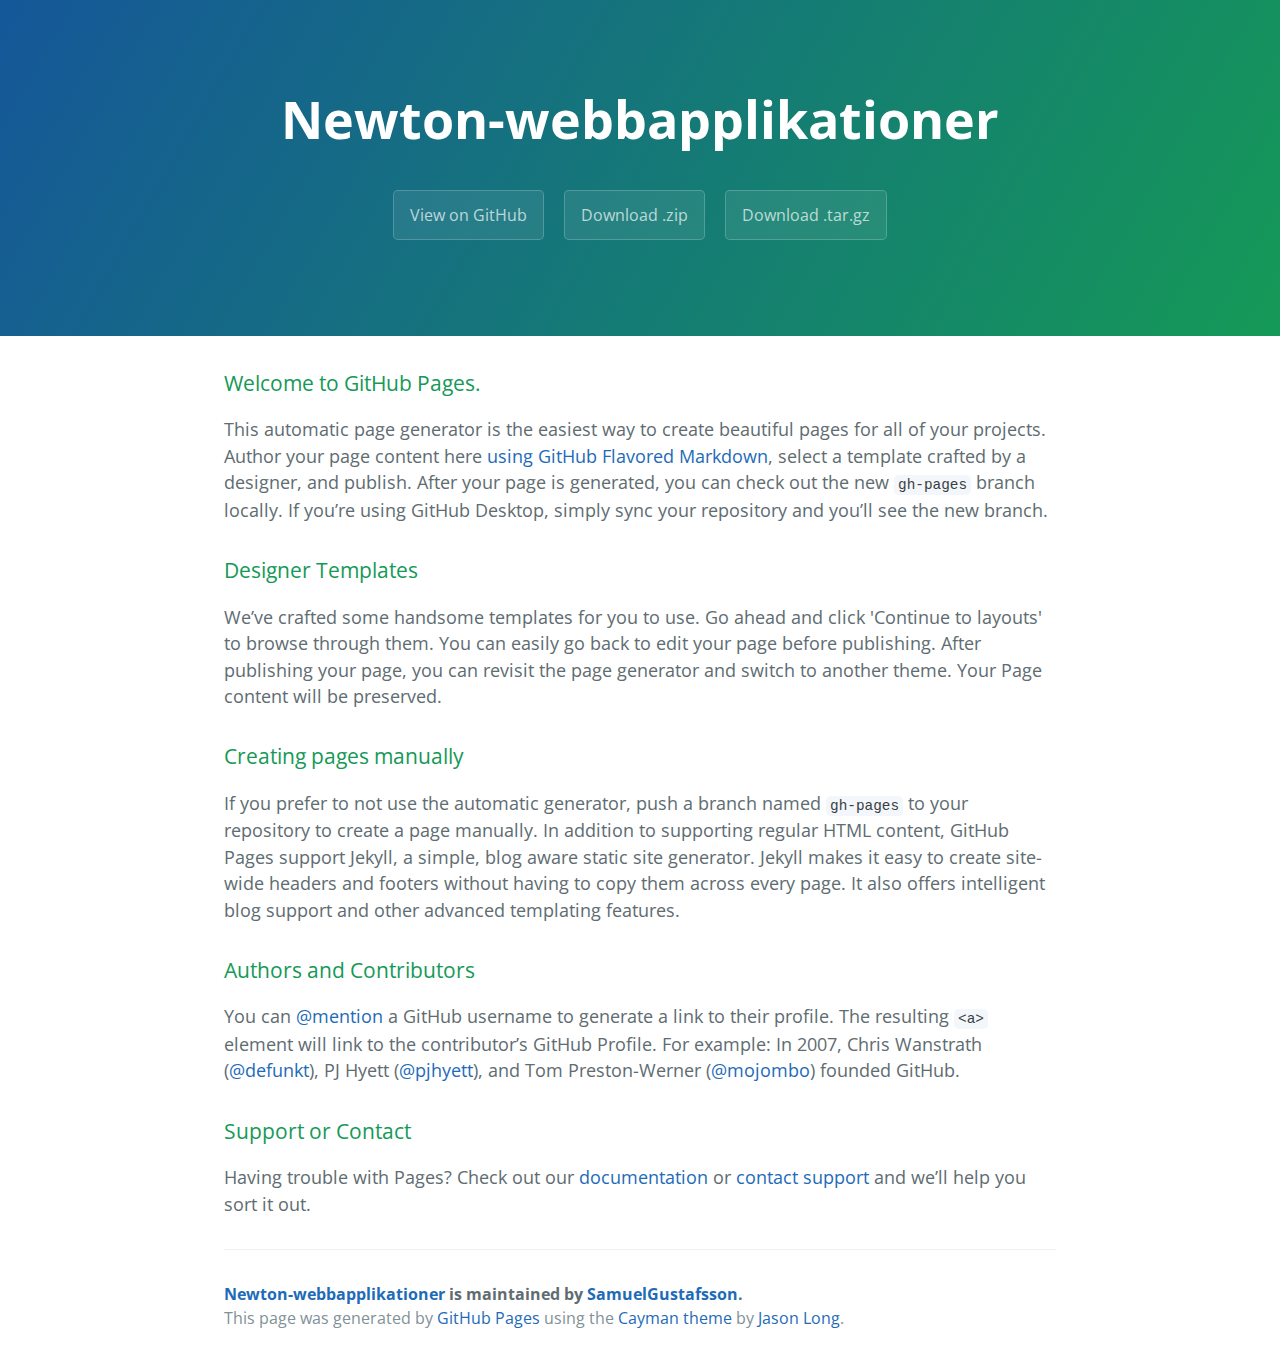
==== Inlamningsuppgift-1/index.html @ d8c1867f "Add files via upload" ====
<!DOCTYPE html>
<html lang="en-us">
  <head>
    <meta charset="UTF-8">
    <title>Newton-webbapplikationer by SamuelGustafsson</title>
    <meta name="viewport" content="width=device-width, initial-scale=1">
    <link rel="stylesheet" type="text/css" href="stylesheets/normalize.css" media="screen">
    <link href='https://fonts.googleapis.com/css?family=Open+Sans:400,700' rel='stylesheet' type='text/css'>
    <link rel="stylesheet" type="text/css" href="stylesheets/stylesheet.css" media="screen">
    <link rel="stylesheet" type="text/css" href="stylesheets/github-light.css" media="screen">
  </head>
  <body>
    <section class="page-header">
      <h1 class="project-name">Newton-webbapplikationer</h1>
      <h2 class="project-tagline"></h2>
      <a href="https://github.com/SamuelGustafsson/Newton-webbapplikationer" class="btn">View on GitHub</a>
      <a href="https://github.com/SamuelGustafsson/Newton-webbapplikationer/zipball/master" class="btn">Download .zip</a>
      <a href="https://github.com/SamuelGustafsson/Newton-webbapplikationer/tarball/master" class="btn">Download .tar.gz</a>
    </section>

    <section class="main-content">
      <h3>
<a id="welcome-to-github-pages" class="anchor" href="#welcome-to-github-pages" aria-hidden="true"><span aria-hidden="true" class="octicon octicon-link"></span></a>Welcome to GitHub Pages.</h3>

<p>This automatic page generator is the easiest way to create beautiful pages for all of your projects. Author your page content here <a href="https://guides.github.com/features/mastering-markdown/">using GitHub Flavored Markdown</a>, select a template crafted by a designer, and publish. After your page is generated, you can check out the new <code>gh-pages</code> branch locally. If you’re using GitHub Desktop, simply sync your repository and you’ll see the new branch.</p>

<h3>
<a id="designer-templates" class="anchor" href="#designer-templates" aria-hidden="true"><span aria-hidden="true" class="octicon octicon-link"></span></a>Designer Templates</h3>

<p>We’ve crafted some handsome templates for you to use. Go ahead and click 'Continue to layouts' to browse through them. You can easily go back to edit your page before publishing. After publishing your page, you can revisit the page generator and switch to another theme. Your Page content will be preserved.</p>

<h3>
<a id="creating-pages-manually" class="anchor" href="#creating-pages-manually" aria-hidden="true"><span aria-hidden="true" class="octicon octicon-link"></span></a>Creating pages manually</h3>

<p>If you prefer to not use the automatic generator, push a branch named <code>gh-pages</code> to your repository to create a page manually. In addition to supporting regular HTML content, GitHub Pages support Jekyll, a simple, blog aware static site generator. Jekyll makes it easy to create site-wide headers and footers without having to copy them across every page. It also offers intelligent blog support and other advanced templating features.</p>

<h3>
<a id="authors-and-contributors" class="anchor" href="#authors-and-contributors" aria-hidden="true"><span aria-hidden="true" class="octicon octicon-link"></span></a>Authors and Contributors</h3>

<p>You can <a href="https://help.github.com/articles/basic-writing-and-formatting-syntax/#mentioning-users-and-teams" class="user-mention">@mention</a> a GitHub username to generate a link to their profile. The resulting <code>&lt;a&gt;</code> element will link to the contributor’s GitHub Profile. For example: In 2007, Chris Wanstrath (<a href="https://github.com/defunkt" class="user-mention">@defunkt</a>), PJ Hyett (<a href="https://github.com/pjhyett" class="user-mention">@pjhyett</a>), and Tom Preston-Werner (<a href="https://github.com/mojombo" class="user-mention">@mojombo</a>) founded GitHub.</p>

<h3>
<a id="support-or-contact" class="anchor" href="#support-or-contact" aria-hidden="true"><span aria-hidden="true" class="octicon octicon-link"></span></a>Support or Contact</h3>

<p>Having trouble with Pages? Check out our <a href="https://help.github.com/pages">documentation</a> or <a href="https://github.com/contact">contact support</a> and we’ll help you sort it out.</p>

      <footer class="site-footer">
        <span class="site-footer-owner"><a href="https://github.com/SamuelGustafsson/Newton-webbapplikationer">Newton-webbapplikationer</a> is maintained by <a href="https://github.com/SamuelGustafsson">SamuelGustafsson</a>.</span>

        <span class="site-footer-credits">This page was generated by <a href="https://pages.github.com">GitHub Pages</a> using the <a href="https://github.com/jasonlong/cayman-theme">Cayman theme</a> by <a href="https://twitter.com/jasonlong">Jason Long</a>.</span>
      </footer>

    </section>

  
  </body>
</html>
---- Inlamningsuppgift-1/stylesheets/stylesheet.css ----
* {
  box-sizing: border-box; }

body {
  padding: 0;
  margin: 0;
  font-family: "Open Sans", "Helvetica Neue", Helvetica, Arial, sans-serif;
  font-size: 16px;
  line-height: 1.5;
  color: #606c71; }

a {
  color: #1e6bb8;
  text-decoration: none; }
  a:hover {
    text-decoration: underline; }

.btn {
  display: inline-block;
  margin-bottom: 1rem;
  color: rgba(255, 255, 255, 0.7);
  background-color: rgba(255, 255, 255, 0.08);
  border-color: rgba(255, 255, 255, 0.2);
  border-style: solid;
  border-width: 1px;
  border-radius: 0.3rem;
  transition: color 0.2s, background-color 0.2s, border-color 0.2s; }
  .btn + .btn {
    margin-left: 1rem; }

.btn:hover {
  color: rgba(255, 255, 255, 0.8);
  text-decoration: none;
  background-color: rgba(255, 255, 255, 0.2);
  border-color: rgba(255, 255, 255, 0.3); }

@media screen and (min-width: 64em) {
  .btn {
    padding: 0.75rem 1rem; } }

@media screen and (min-width: 42em) and (max-width: 64em) {
  .btn {
    padding: 0.6rem 0.9rem;
    font-size: 0.9rem; } }

@media screen and (max-width: 42em) {
  .btn {
    display: block;
    width: 100%;
    padding: 0.75rem;
    font-size: 0.9rem; }
    .btn + .btn {
      margin-top: 1rem;
      margin-left: 0; } }

.page-header {
  color: #fff;
  text-align: center;
  background-color: #159957;
  background-image: linear-gradient(120deg, #155799, #159957); }

@media screen and (min-width: 64em) {
  .page-header {
    padding: 5rem 6rem; } }

@media screen and (min-width: 42em) and (max-width: 64em) {
  .page-header {
    padding: 3rem 4rem; } }

@media screen and (max-width: 42em) {
  .page-header {
    padding: 2rem 1rem; } }

.project-name {
  margin-top: 0;
  margin-bottom: 0.1rem; }

@media screen and (min-width: 64em) {
  .project-name {
    font-size: 3.25rem; } }

@media screen and (min-width: 42em) and (max-width: 64em) {
  .project-name {
    font-size: 2.25rem; } }

@media screen and (max-width: 42em) {
  .project-name {
    font-size: 1.75rem; } }

.project-tagline {
  margin-bottom: 2rem;
  font-weight: normal;
  opacity: 0.7; }

@media screen and (min-width: 64em) {
  .project-tagline {
    font-size: 1.25rem; } }

@media screen and (min-width: 42em) and (max-width: 64em) {
  .project-tagline {
    font-size: 1.15rem; } }

@media screen and (max-width: 42em) {
  .project-tagline {
    font-size: 1rem; } }

.main-content :first-child {
  margin-top: 0; }
.main-content img {
  max-width: 100%; }
.main-content h1, .main-content h2, .main-content h3, .main-content h4, .main-content h5, .main-content h6 {
  margin-top: 2rem;
  margin-bottom: 1rem;
  font-weight: normal;
  color: #159957; }
.main-content p {
  margin-bottom: 1em; }
.main-content code {
  padding: 2px 4px;
  font-family: Consolas, "Liberation Mono", Menlo, Courier, monospace;
  font-size: 0.9rem;
  color: #383e41;
  background-color: #f3f6fa;
  border-radius: 0.3rem; }
.main-content pre {
  padding: 0.8rem;
  margin-top: 0;
  margin-bottom: 1rem;
  font: 1rem Consolas, "Liberation Mono", Menlo, Courier, monospace;
  color: #567482;
  word-wrap: normal;
  background-color: #f3f6fa;
  border: solid 1px #dce6f0;
  border-radius: 0.3rem; }
  .main-content pre > code {
    padding: 0;
    margin: 0;
    font-size: 0.9rem;
    color: #567482;
    word-break: normal;
    white-space: pre;
    background: transparent;
    border: 0; }
.main-content .highlight {
  margin-bottom: 1rem; }
  .main-content .highlight pre {
    margin-bottom: 0;
    word-break: normal; }
.main-content .highlight pre, .main-content pre {
  padding: 0.8rem;
  overflow: auto;
  font-size: 0.9rem;
  line-height: 1.45;
  border-radius: 0.3rem; }
.main-content pre code, .main-content pre tt {
  display: inline;
  max-width: initial;
  padding: 0;
  margin: 0;
  overflow: initial;
  line-height: inherit;
  word-wrap: normal;
  background-color: transparent;
  border: 0; }
  .main-content pre code:before, .main-content pre code:after, .main-content pre tt:before, .main-content pre tt:after {
    content: normal; }
.main-content ul, .main-content ol {
  margin-top: 0; }
.main-content blockquote {
  padding: 0 1rem;
  margin-left: 0;
  color: #819198;
  border-left: 0.3rem solid #dce6f0; }
  .main-content blockquote > :first-child {
    margin-top: 0; }
  .main-content blockquote > :last-child {
    margin-bottom: 0; }
.main-content table {
  display: block;
  width: 100%;
  overflow: auto;
  word-break: normal;
  word-break: keep-all; }
  .main-content table th {
    font-weight: bold; }
  .main-content table th, .main-content table td {
    padding: 0.5rem 1rem;
    border: 1px solid #e9ebec; }
.main-content dl {
  padding: 0; }
  .main-content dl dt {
    padding: 0;
    margin-top: 1rem;
    font-size: 1rem;
    font-weight: bold; }
  .main-content dl dd {
    padding: 0;
    margin-bottom: 1rem; }
.main-content hr {
  height: 2px;
  padding: 0;
  margin: 1rem 0;
  background-color: #eff0f1;
  border: 0; }

@media screen and (min-width: 64em) {
  .main-content {
    max-width: 64rem;
    padding: 2rem 6rem;
    margin: 0 auto;
    font-size: 1.1rem; } }

@media screen and (min-width: 42em) and (max-width: 64em) {
  .main-content {
    padding: 2rem 4rem;
    font-size: 1.1rem; } }

@media screen and (max-width: 42em) {
  .main-content {
    padding: 2rem 1rem;
    font-size: 1rem; } }

.site-footer {
  padding-top: 2rem;
  margin-top: 2rem;
  border-top: solid 1px #eff0f1; }

.site-footer-owner {
  display: block;
  font-weight: bold; }

.site-footer-credits {
  color: #819198; }

@media screen and (min-width: 64em) {
  .site-footer {
    font-size: 1rem; } }

@media screen and (min-width: 42em) and (max-width: 64em) {
  .site-footer {
    font-size: 1rem; } }

@media screen and (max-width: 42em) {
  .site-footer {
    font-size: 0.9rem; } }
---- Inlamningsuppgift-1/stylesheets/github-light.css ----
/*
The MIT License (MIT)

Copyright (c) 2015 GitHub, Inc.

Permission is hereby granted, free of charge, to any person obtaining a copy
of this software and associated documentation files (the "Software"), to deal
in the Software without restriction, including without limitation the rights
to use, copy, modify, merge, publish, distribute, sublicense, and/or sell
copies of the Software, and to permit persons to whom the Software is
furnished to do so, subject to the following conditions:

The above copyright notice and this permission notice shall be included in all
copies or substantial portions of the Software.

THE SOFTWARE IS PROVIDED "AS IS", WITHOUT WARRANTY OF ANY KIND, EXPRESS OR
IMPLIED, INCLUDING BUT NOT LIMITED TO THE WARRANTIES OF MERCHANTABILITY,
FITNESS FOR A PARTICULAR PURPOSE AND NONINFRINGEMENT. IN NO EVENT SHALL THE
AUTHORS OR COPYRIGHT HOLDERS BE LIABLE FOR ANY CLAIM, DAMAGES OR OTHER
LIABILITY, WHETHER IN AN ACTION OF CONTRACT, TORT OR OTHERWISE, ARISING FROM,
OUT OF OR IN CONNECTION WITH THE SOFTWARE OR THE USE OR OTHER DEALINGS IN THE
SOFTWARE.

*/

.pl-c /* comment */ {
  color: #969896;
}

.pl-c1      /* constant, markup.raw, meta.diff.header, meta.module-reference, meta.property-name, support, support.constant, support.variable, variable.other.constant */,
.pl-s .pl-v /* string variable */ {
  color: #0086b3;
}

.pl-e  /* entity */,
.pl-en /* entity.name */ {
  color: #795da3;
}

.pl-s .pl-s1 /* string source */,
.pl-smi      /* storage.modifier.import, storage.modifier.package, storage.type.java, variable.other, variable.parameter.function */ {
  color: #333;
}

.pl-ent /* entity.name.tag */ {
  color: #63a35c;
}

.pl-k /* keyword, storage, storage.type */ {
  color: #a71d5d;
}

.pl-pds              /* punctuation.definition.string, string.regexp.character-class */,
.pl-s                /* string */,
.pl-s .pl-pse .pl-s1 /* string punctuation.section.embedded source */,
.pl-sr               /* string.regexp */,
.pl-sr .pl-cce       /* string.regexp constant.character.escape */,
.pl-sr .pl-sra       /* string.regexp string.regexp.arbitrary-repitition */,
.pl-sr .pl-sre       /* string.regexp source.ruby.embedded */ {
  color: #183691;
}

.pl-v /* variable */ {
  color: #ed6a43;
}

.pl-id /* invalid.deprecated */ {
  color: #b52a1d;
}

.pl-ii /* invalid.illegal */ {
  background-color: #b52a1d;
  color: #f8f8f8;
}

.pl-sr .pl-cce /* string.regexp constant.character.escape */ {
  color: #63a35c;
  font-weight: bold;
}

.pl-ml /* markup.list */ {
  color: #693a17;
}

.pl-mh        /* markup.heading */,
.pl-mh .pl-en /* markup.heading entity.name */,
.pl-ms        /* meta.separator */ {
  color: #1d3e81;
  font-weight: bold;
}

.pl-mq /* markup.quote */ {
  color: #008080;
}

.pl-mi /* markup.italic */ {
  color: #333;
  font-style: italic;
}

.pl-mb /* markup.bold */ {
  color: #333;
  font-weight: bold;
}

.pl-md /* markup.deleted, meta.diff.header.from-file */ {
  background-color: #ffecec;
  color: #bd2c00;
}

.pl-mi1 /* markup.inserted, meta.diff.header.to-file */ {
  background-color: #eaffea;
  color: #55a532;
}

.pl-mdr /* meta.diff.range */ {
  color: #795da3;
  font-weight: bold;
}

.pl-mo /* meta.output */ {
  color: #1d3e81;
}
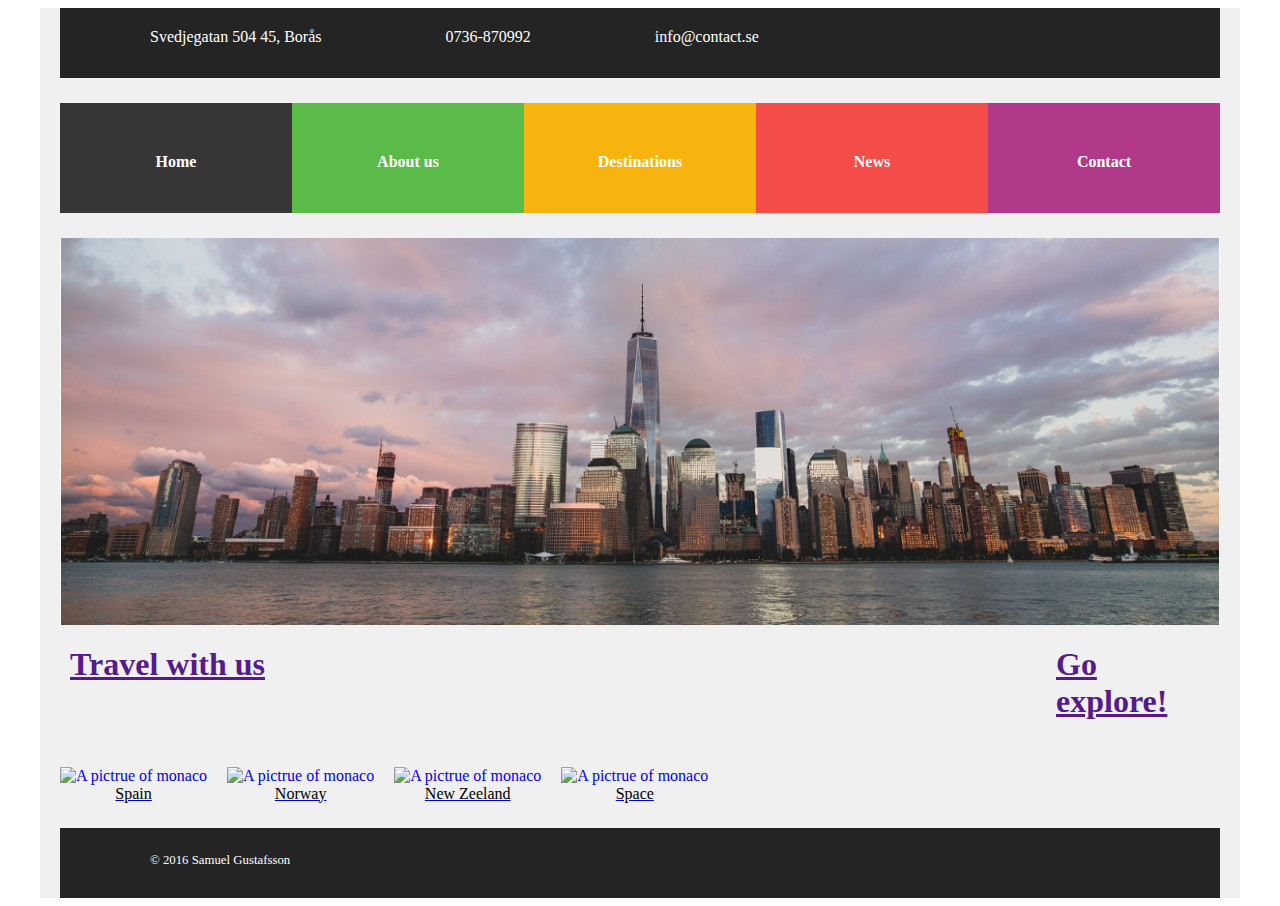
==== commit 2a5b525e: "Add files via upload" ====
--- a/Inlamningsuppgift-1/index.html
+++ b/Inlamningsuppgift-1/index.html
@@ -1,57 +1,94 @@
-<!DOCTYPE html>
-<html lang="en-us">
-  <head>
-    <meta charset="UTF-8">
-    <title>Newton-webbapplikationer by SamuelGustafsson</title>
-    <meta name="viewport" content="width=device-width, initial-scale=1">
-    <link rel="stylesheet" type="text/css" href="stylesheets/normalize.css" media="screen">
-    <link href='https://fonts.googleapis.com/css?family=Open+Sans:400,700' rel='stylesheet' type='text/css'>
-    <link rel="stylesheet" type="text/css" href="stylesheets/stylesheet.css" media="screen">
-    <link rel="stylesheet" type="text/css" href="stylesheets/github-light.css" media="screen">
-  </head>
-  <body>
-    <section class="page-header">
-      <h1 class="project-name">Newton-webbapplikationer</h1>
-      <h2 class="project-tagline"></h2>
-      <a href="https://github.com/SamuelGustafsson/Newton-webbapplikationer" class="btn">View on GitHub</a>
-      <a href="https://github.com/SamuelGustafsson/Newton-webbapplikationer/zipball/master" class="btn">Download .zip</a>
-      <a href="https://github.com/SamuelGustafsson/Newton-webbapplikationer/tarball/master" class="btn">Download .tar.gz</a>
-    </section>
+<DOCTYPE html>
+    <html lang="en">
 
-    <section class="main-content">
-      <h3>
-<a id="welcome-to-github-pages" class="anchor" href="#welcome-to-github-pages" aria-hidden="true"><span aria-hidden="true" class="octicon octicon-link"></span></a>Welcome to GitHub Pages.</h3>
+    <head>
+        <meta charset="utf-8" />
+        <meta name="viewport" content="width=device.width,initial-scale=1, minimum-scale=1,maximum-scale=1" />
+        <link rel="stylesheet" href="css/unsemantic-grid-responsive-tablet.css">
+        <link rel="stylesheet" href="css/style.css">
 
-<p>This automatic page generator is the easiest way to create beautiful pages for all of your projects. Author your page content here <a href="https://guides.github.com/features/mastering-markdown/">using GitHub Flavored Markdown</a>, select a template crafted by a designer, and publish. After your page is generated, you can check out the new <code>gh-pages</code> branch locally. If you’re using GitHub Desktop, simply sync your repository and you’ll see the new branch.</p>
+    </head>
 
-<h3>
-<a id="designer-templates" class="anchor" href="#designer-templates" aria-hidden="true"><span aria-hidden="true" class="octicon octicon-link"></span></a>Designer Templates</h3>
+    <body>
+        <div class="grid-container" id="background-color">
 
-<p>We’ve crafted some handsome templates for you to use. Go ahead and click 'Continue to layouts' to browse through them. You can easily go back to edit your page before publishing. After publishing your page, you can revisit the page generator and switch to another theme. Your Page content will be preserved.</p>
+            <header class="grid-100 tablet-grid-100 mobile-grid-100">
+                    <section id="header-row-1">
+                            <div class="header-contact-div"><span>Svedjegatan 504 45, Borås</span></div></a></li>
+                            <div class="header-contact-div"><span>0736-870992</span></div>
+                            <div class="header-contact-div"><span>info@contact.se</span></div>
+                    </section>
+                    
+                        <nav id="top-nav" class=" header-row-2">
+                            <ul id="ul-nav">
+                                <a href="../index.html"><li id="nav-item1" class="grid-20 tablet-grid-20 mobile-grid-20">Home</li></a>
+                                <a href=""><li id="nav-item2" class="grid-20 tablet-grid-20 mobile-grid-20">About us</li></a>
+                                <a href="pages/destinations.html"><li id="nav-item3" class="grid-20 tablet-grid-20 mobile-grid-20">Destinations</li></a>
+                                <a href=""><li id="nav-item4" class="grid-20 tablet-grid-20 mobile-grid-20">News</li></a>
+                                <a href="pages/contact.html"><li id="nav-item5" class="grid-20 tablet-grid-20 mobile-grid-20">Contact</li></a>
+                            </ul>
+                        </nav>
+            </header>
 
-<h3>
-<a id="creating-pages-manually" class="anchor" href="#creating-pages-manually" aria-hidden="true"><span aria-hidden="true" class="octicon octicon-link"></span></a>Creating pages manually</h3>
+            <section id="mainpage-slider" class="grid-100 tablet-grid-100 mobile-grid-100">
+                <img src="img/slider-1200/monaco-1200.png" alt="Slider with travel destinations" class="img-main">
+            </section>
 
-<p>If you prefer to not use the automatic generator, push a branch named <code>gh-pages</code> to your repository to create a page manually. In addition to supporting regular HTML content, GitHub Pages support Jekyll, a simple, blog aware static site generator. Jekyll makes it easy to create site-wide headers and footers without having to copy them across every page. It also offers intelligent blog support and other advanced templating features.</p>
+            <section id="slider-banner" class="grid-100 tablet-grid-100 mobile-grid-100">
+                <article class="grid-85 tablet-grid-85 mobile-grid-85 slider-banner-item">
+                    <a href=""><h1>Travel with us</h1></a>
+                </article>
+                <article class="grid-15 tablet-grid-15 mobile-grid-15 slider-banner-item">
+                    <a href=""><h1>Go explore!</h1></a>
+                </article>
+            </section>
 
-<h3>
-<a id="authors-and-contributors" class="anchor" href="#authors-and-contributors" aria-hidden="true"><span aria-hidden="true" class="octicon octicon-link"></span></a>Authors and Contributors</h3>
 
-<p>You can <a href="https://help.github.com/articles/basic-writing-and-formatting-syntax/#mentioning-users-and-teams" class="user-mention">@mention</a> a GitHub username to generate a link to their profile. The resulting <code>&lt;a&gt;</code> element will link to the contributor’s GitHub Profile. For example: In 2007, Chris Wanstrath (<a href="https://github.com/defunkt" class="user-mention">@defunkt</a>), PJ Hyett (<a href="https://github.com/pjhyett" class="user-mention">@pjhyett</a>), and Tom Preston-Werner (<a href="https://github.com/mojombo" class="user-mention">@mojombo</a>) founded GitHub.</p>
+            <section id="main-destinations">
+                <article class="grid-25 tablet-grid-25 mobile-grid-100 main-travel-item ">
+                    <figure>
+                        <a href="pages/destinations.html#destination-titel-1">
+                            <img src="img/spain.jpg" alt="A pictrue of monaco" class="img-main  " />
+                            <figcaption>Spain</figcaption>
+                        </a>
+                    </figure>
+                </article>
+                
+                <article class="grid-25 tablet-grid-25 mobile-grid-100 main-travel-item ">
+                    <figure>
+                        <a href="pages/destinations.html#destination-titel-2">
+                            <img src="img/norwaY.jpg" alt="A pictrue of monaco" class="img-main" />
+                            <figcaption>Norway</figcaption>
+                        </a>
+                    </figure>
+                </article>
+                
+                <article class="grid-25 tablet-grid-25 mobile-grid-100 main-travel-item">
+                    <figure>
+                        <a href="pages/destinations.html#destination-titel-3">
+                            <img src="img/new-zeeland.jpg" alt="A pictrue of monaco" class="img-main" />
+                            <figcaption>New Zeeland</figcaption>
+                        </a>
+                    </figure>
+                </article>
+                
+                <article class="grid-25 tablet-grid-25 mobile-grid-100 main-travel-item">
+                    <figure>
+                        <a href="pages/destinations.html#destination-titel-4">
+                            <img src="img/space.jpg" alt="A pictrue of monaco" class="img-main" />
+                            <figcaption>Space</figcaption>
+                        </a>
+                    </figure>
+                    </figure>
+                </article>
+            </section>
 
-<h3>
-<a id="support-or-contact" class="anchor" href="#support-or-contact" aria-hidden="true"><span aria-hidden="true" class="octicon octicon-link"></span></a>Support or Contact</h3>
+            <footer class="grid-100 tablet-grid-100 mobile-grid-100">
+               <section id="footer-row-1">
+                  <span>&copy; 2016 Samuel Gustafsson</span>
+               </section>
+            </footer>
+        </div>
+    </body>
 
-<p>Having trouble with Pages? Check out our <a href="https://help.github.com/pages">documentation</a> or <a href="https://github.com/contact">contact support</a> and we’ll help you sort it out.</p>
-
-      <footer class="site-footer">
-        <span class="site-footer-owner"><a href="https://github.com/SamuelGustafsson/Newton-webbapplikationer">Newton-webbapplikationer</a> is maintained by <a href="https://github.com/SamuelGustafsson">SamuelGustafsson</a>.</span>
-
-        <span class="site-footer-credits">This page was generated by <a href="https://pages.github.com">GitHub Pages</a> using the <a href="https://github.com/jasonlong/cayman-theme">Cayman theme</a> by <a href="https://twitter.com/jasonlong">Jason Long</a>.</span>
-      </footer>
-
-    </section>
-
-  
-  </body>
-</html>
+    </html>--- a/Inlamningsuppgift-1/css/unsemantic-grid-responsive-tablet.css
+++ b/Inlamningsuppgift-1/css/unsemantic-grid-responsive-tablet.css
@@ -0,0 +1,2075 @@
+/* ================================================================== */
+/* This file has a mobile-to-tablet, and tablet-to-desktop breakpoint */
+/* ================================================================== */
+@media (max-width: 400px) {
+  @-ms-viewport {
+    width: 320px;
+  }
+}
+.clear {
+  clear: both;
+  display: block;
+  overflow: hidden;
+  visibility: hidden;
+  width: 0;
+  height: 0;
+}
+
+.grid-container:before, .grid-5:before, .mobile-grid-5:before, .tablet-grid-5:before, .grid-10:before, .mobile-grid-10:before, .tablet-grid-10:before, .grid-15:before, .mobile-grid-15:before, .tablet-grid-15:before, .grid-20:before, .mobile-grid-20:before, .tablet-grid-20:before, .grid-25:before, .mobile-grid-25:before, .tablet-grid-25:before, .grid-30:before, .mobile-grid-30:before, .tablet-grid-30:before, .grid-35:before, .mobile-grid-35:before, .tablet-grid-35:before, .grid-40:before, .mobile-grid-40:before, .tablet-grid-40:before, .grid-45:before, .mobile-grid-45:before, .tablet-grid-45:before, .grid-50:before, .mobile-grid-50:before, .tablet-grid-50:before, .grid-55:before, .mobile-grid-55:before, .tablet-grid-55:before, .grid-60:before, .mobile-grid-60:before, .tablet-grid-60:before, .grid-65:before, .mobile-grid-65:before, .tablet-grid-65:before, .grid-70:before, .mobile-grid-70:before, .tablet-grid-70:before, .grid-75:before, .mobile-grid-75:before, .tablet-grid-75:before, .grid-80:before, .mobile-grid-80:before, .tablet-grid-80:before, .grid-85:before, .mobile-grid-85:before, .tablet-grid-85:before, .grid-90:before, .mobile-grid-90:before, .tablet-grid-90:before, .grid-95:before, .mobile-grid-95:before, .tablet-grid-95:before, .grid-100:before, .mobile-grid-100:before, .tablet-grid-100:before, .grid-33:before, .mobile-grid-33:before, .tablet-grid-33:before, .grid-66:before, .mobile-grid-66:before, .tablet-grid-66:before, .grid-offset:before, .clearfix:before,
+.grid-container:after,
+.grid-5:after,
+.mobile-grid-5:after,
+.tablet-grid-5:after,
+.grid-10:after,
+.mobile-grid-10:after,
+.tablet-grid-10:after,
+.grid-15:after,
+.mobile-grid-15:after,
+.tablet-grid-15:after,
+.grid-20:after,
+.mobile-grid-20:after,
+.tablet-grid-20:after,
+.grid-25:after,
+.mobile-grid-25:after,
+.tablet-grid-25:after,
+.grid-30:after,
+.mobile-grid-30:after,
+.tablet-grid-30:after,
+.grid-35:after,
+.mobile-grid-35:after,
+.tablet-grid-35:after,
+.grid-40:after,
+.mobile-grid-40:after,
+.tablet-grid-40:after,
+.grid-45:after,
+.mobile-grid-45:after,
+.tablet-grid-45:after,
+.grid-50:after,
+.mobile-grid-50:after,
+.tablet-grid-50:after,
+.grid-55:after,
+.mobile-grid-55:after,
+.tablet-grid-55:after,
+.grid-60:after,
+.mobile-grid-60:after,
+.tablet-grid-60:after,
+.grid-65:after,
+.mobile-grid-65:after,
+.tablet-grid-65:after,
+.grid-70:after,
+.mobile-grid-70:after,
+.tablet-grid-70:after,
+.grid-75:after,
+.mobile-grid-75:after,
+.tablet-grid-75:after,
+.grid-80:after,
+.mobile-grid-80:after,
+.tablet-grid-80:after,
+.grid-85:after,
+.mobile-grid-85:after,
+.tablet-grid-85:after,
+.grid-90:after,
+.mobile-grid-90:after,
+.tablet-grid-90:after,
+.grid-95:after,
+.mobile-grid-95:after,
+.tablet-grid-95:after,
+.grid-100:after,
+.mobile-grid-100:after,
+.tablet-grid-100:after,
+.grid-33:after,
+.mobile-grid-33:after,
+.tablet-grid-33:after,
+.grid-66:after,
+.mobile-grid-66:after,
+.tablet-grid-66:after,
+.grid-offset:after,
+.clearfix:after {
+  content: ".";
+  display: block;
+  overflow: hidden;
+  visibility: hidden;
+  font-size: 0;
+  line-height: 0;
+  width: 0;
+  height: 0;
+}
+
+.grid-container:after, .grid-5:after, .mobile-grid-5:after, .tablet-grid-5:after, .grid-10:after, .mobile-grid-10:after, .tablet-grid-10:after, .grid-15:after, .mobile-grid-15:after, .tablet-grid-15:after, .grid-20:after, .mobile-grid-20:after, .tablet-grid-20:after, .grid-25:after, .mobile-grid-25:after, .tablet-grid-25:after, .grid-30:after, .mobile-grid-30:after, .tablet-grid-30:after, .grid-35:after, .mobile-grid-35:after, .tablet-grid-35:after, .grid-40:after, .mobile-grid-40:after, .tablet-grid-40:after, .grid-45:after, .mobile-grid-45:after, .tablet-grid-45:after, .grid-50:after, .mobile-grid-50:after, .tablet-grid-50:after, .grid-55:after, .mobile-grid-55:after, .tablet-grid-55:after, .grid-60:after, .mobile-grid-60:after, .tablet-grid-60:after, .grid-65:after, .mobile-grid-65:after, .tablet-grid-65:after, .grid-70:after, .mobile-grid-70:after, .tablet-grid-70:after, .grid-75:after, .mobile-grid-75:after, .tablet-grid-75:after, .grid-80:after, .mobile-grid-80:after, .tablet-grid-80:after, .grid-85:after, .mobile-grid-85:after, .tablet-grid-85:after, .grid-90:after, .mobile-grid-90:after, .tablet-grid-90:after, .grid-95:after, .mobile-grid-95:after, .tablet-grid-95:after, .grid-100:after, .mobile-grid-100:after, .tablet-grid-100:after, .grid-33:after, .mobile-grid-33:after, .tablet-grid-33:after, .grid-66:after, .mobile-grid-66:after, .tablet-grid-66:after, .grid-offset:after, .clearfix:after {
+  clear: both;
+}
+
+.grid-container, .grid-5, .mobile-grid-5, .tablet-grid-5, .grid-10, .mobile-grid-10, .tablet-grid-10, .grid-15, .mobile-grid-15, .tablet-grid-15, .grid-20, .mobile-grid-20, .tablet-grid-20, .grid-25, .mobile-grid-25, .tablet-grid-25, .grid-30, .mobile-grid-30, .tablet-grid-30, .grid-35, .mobile-grid-35, .tablet-grid-35, .grid-40, .mobile-grid-40, .tablet-grid-40, .grid-45, .mobile-grid-45, .tablet-grid-45, .grid-50, .mobile-grid-50, .tablet-grid-50, .grid-55, .mobile-grid-55, .tablet-grid-55, .grid-60, .mobile-grid-60, .tablet-grid-60, .grid-65, .mobile-grid-65, .tablet-grid-65, .grid-70, .mobile-grid-70, .tablet-grid-70, .grid-75, .mobile-grid-75, .tablet-grid-75, .grid-80, .mobile-grid-80, .tablet-grid-80, .grid-85, .mobile-grid-85, .tablet-grid-85, .grid-90, .mobile-grid-90, .tablet-grid-90, .grid-95, .mobile-grid-95, .tablet-grid-95, .grid-100, .mobile-grid-100, .tablet-grid-100, .grid-33, .mobile-grid-33, .tablet-grid-33, .grid-66, .mobile-grid-66, .tablet-grid-66, .grid-offset, .clearfix {
+  /* <IE7> */
+  *zoom: 1;
+  /* </IE7> */
+}
+
+.grid-container {
+  margin-left: auto;
+  margin-right: auto;
+  max-width: 1200px;
+  padding-left: 10px;
+  padding-right: 10px;
+}
+
+.grid-5, .mobile-grid-5, .tablet-grid-5, .grid-10, .mobile-grid-10, .tablet-grid-10, .grid-15, .mobile-grid-15, .tablet-grid-15, .grid-20, .mobile-grid-20, .tablet-grid-20, .grid-25, .mobile-grid-25, .tablet-grid-25, .grid-30, .mobile-grid-30, .tablet-grid-30, .grid-35, .mobile-grid-35, .tablet-grid-35, .grid-40, .mobile-grid-40, .tablet-grid-40, .grid-45, .mobile-grid-45, .tablet-grid-45, .grid-50, .mobile-grid-50, .tablet-grid-50, .grid-55, .mobile-grid-55, .tablet-grid-55, .grid-60, .mobile-grid-60, .tablet-grid-60, .grid-65, .mobile-grid-65, .tablet-grid-65, .grid-70, .mobile-grid-70, .tablet-grid-70, .grid-75, .mobile-grid-75, .tablet-grid-75, .grid-80, .mobile-grid-80, .tablet-grid-80, .grid-85, .mobile-grid-85, .tablet-grid-85, .grid-90, .mobile-grid-90, .tablet-grid-90, .grid-95, .mobile-grid-95, .tablet-grid-95, .grid-100, .mobile-grid-100, .tablet-grid-100, .grid-33, .mobile-grid-33, .tablet-grid-33, .grid-66, .mobile-grid-66, .tablet-grid-66 {
+  -moz-box-sizing: border-box;
+  -webkit-box-sizing: border-box;
+  box-sizing: border-box;
+  padding-left: 10px;
+  padding-right: 10px;
+  /* <IE7> */
+  *padding-left: 0;
+  *padding-right: 0;
+  /* </IE7> */
+}
+.grid-5 > *, .mobile-grid-5 > *, .tablet-grid-5 > *, .grid-10 > *, .mobile-grid-10 > *, .tablet-grid-10 > *, .grid-15 > *, .mobile-grid-15 > *, .tablet-grid-15 > *, .grid-20 > *, .mobile-grid-20 > *, .tablet-grid-20 > *, .grid-25 > *, .mobile-grid-25 > *, .tablet-grid-25 > *, .grid-30 > *, .mobile-grid-30 > *, .tablet-grid-30 > *, .grid-35 > *, .mobile-grid-35 > *, .tablet-grid-35 > *, .grid-40 > *, .mobile-grid-40 > *, .tablet-grid-40 > *, .grid-45 > *, .mobile-grid-45 > *, .tablet-grid-45 > *, .grid-50 > *, .mobile-grid-50 > *, .tablet-grid-50 > *, .grid-55 > *, .mobile-grid-55 > *, .tablet-grid-55 > *, .grid-60 > *, .mobile-grid-60 > *, .tablet-grid-60 > *, .grid-65 > *, .mobile-grid-65 > *, .tablet-grid-65 > *, .grid-70 > *, .mobile-grid-70 > *, .tablet-grid-70 > *, .grid-75 > *, .mobile-grid-75 > *, .tablet-grid-75 > *, .grid-80 > *, .mobile-grid-80 > *, .tablet-grid-80 > *, .grid-85 > *, .mobile-grid-85 > *, .tablet-grid-85 > *, .grid-90 > *, .mobile-grid-90 > *, .tablet-grid-90 > *, .grid-95 > *, .mobile-grid-95 > *, .tablet-grid-95 > *, .grid-100 > *, .mobile-grid-100 > *, .tablet-grid-100 > *, .grid-33 > *, .mobile-grid-33 > *, .tablet-grid-33 > *, .grid-66 > *, .mobile-grid-66 > *, .tablet-grid-66 > * {
+  /* <IE7> */
+  *margin-left: expression((!this.className.match(/grid-[1-9]/) && this.currentStyle.display === 'block' && this.currentStyle.width === 'auto') && '10px');
+  *margin-right: expression((!this.className.match(/grid-[1-9]/) && this.currentStyle.display === 'block' && this.currentStyle.width === 'auto') && '10px');
+  /* </IE7> */
+}
+
+.grid-parent {
+  padding-left: 0;
+  padding-right: 0;
+}
+
+.grid-offset {
+  margin-left: -10px;
+  margin-right: -10px;
+}
+
+@media (max-width: 767px) {
+  .mobile-push-5, .mobile-pull-5, .mobile-push-10, .mobile-pull-10, .mobile-push-15, .mobile-pull-15, .mobile-push-20, .mobile-pull-20, .mobile-push-25, .mobile-pull-25, .mobile-push-30, .mobile-pull-30, .mobile-push-35, .mobile-pull-35, .mobile-push-40, .mobile-pull-40, .mobile-push-45, .mobile-pull-45, .mobile-push-50, .mobile-pull-50, .mobile-push-55, .mobile-pull-55, .mobile-push-60, .mobile-pull-60, .mobile-push-65, .mobile-pull-65, .mobile-push-70, .mobile-pull-70, .mobile-push-75, .mobile-pull-75, .mobile-push-80, .mobile-pull-80, .mobile-push-85, .mobile-pull-85, .mobile-push-90, .mobile-pull-90, .mobile-push-95, .mobile-pull-95, .mobile-push-33, .mobile-pull-33, .mobile-push-66, .mobile-pull-66 {
+    position: relative;
+  }
+
+  .hide-on-mobile {
+    display: none !important;
+  }
+
+  .mobile-grid-5 {
+    float: left;
+    width: 5%;
+    /* <IE7> */
+    *width: expression(Math.floor(0.05 * (this.parentNode.offsetWidth - parseFloat(this.parentNode.currentStyle.paddingLeft) - parseFloat(this.parentNode.currentStyle.paddingRight))) + 'px');
+    /* </IE7> */
+  }
+
+  .mobile-prefix-5 {
+    margin-left: 5%;
+  }
+
+  .mobile-suffix-5 {
+    margin-right: 5%;
+  }
+
+  .mobile-push-5 {
+    left: 5%;
+    /* <IE7> */
+    *left: expression(Math.floor(0.05 * (this.parentNode.offsetWidth - parseFloat(this.parentNode.currentStyle.paddingLeft) - parseFloat(this.parentNode.currentStyle.paddingRight))) + 'px');
+    /* </IE7> */
+  }
+
+  .mobile-pull-5 {
+    left: -5%;
+    /* <IE7> */
+    *left: expression(Math.floor(-0.05 * (this.parentNode.offsetWidth - parseFloat(this.parentNode.currentStyle.paddingLeft) - parseFloat(this.parentNode.currentStyle.paddingRight))) + 'px');
+    /* </IE7> */
+  }
+
+  .mobile-grid-10 {
+    float: left;
+    width: 10%;
+    /* <IE7> */
+    *width: expression(Math.floor(0.1 * (this.parentNode.offsetWidth - parseFloat(this.parentNode.currentStyle.paddingLeft) - parseFloat(this.parentNode.currentStyle.paddingRight))) + 'px');
+    /* </IE7> */
+  }
+
+  .mobile-prefix-10 {
+    margin-left: 10%;
+  }
+
+  .mobile-suffix-10 {
+    margin-right: 10%;
+  }
+
+  .mobile-push-10 {
+    left: 10%;
+    /* <IE7> */
+    *left: expression(Math.floor(0.1 * (this.parentNode.offsetWidth - parseFloat(this.parentNode.currentStyle.paddingLeft) - parseFloat(this.parentNode.currentStyle.paddingRight))) + 'px');
+    /* </IE7> */
+  }
+
+  .mobile-pull-10 {
+    left: -10%;
+    /* <IE7> */
+    *left: expression(Math.floor(-0.1 * (this.parentNode.offsetWidth - parseFloat(this.parentNode.currentStyle.paddingLeft) - parseFloat(this.parentNode.currentStyle.paddingRight))) + 'px');
+    /* </IE7> */
+  }
+
+  .mobile-grid-15 {
+    float: left;
+    width: 15%;
+    /* <IE7> */
+    *width: expression(Math.floor(0.15 * (this.parentNode.offsetWidth - parseFloat(this.parentNode.currentStyle.paddingLeft) - parseFloat(this.parentNode.currentStyle.paddingRight))) + 'px');
+    /* </IE7> */
+  }
+
+  .mobile-prefix-15 {
+    margin-left: 15%;
+  }
+
+  .mobile-suffix-15 {
+    margin-right: 15%;
+  }
+
+  .mobile-push-15 {
+    left: 15%;
+    /* <IE7> */
+    *left: expression(Math.floor(0.15 * (this.parentNode.offsetWidth - parseFloat(this.parentNode.currentStyle.paddingLeft) - parseFloat(this.parentNode.currentStyle.paddingRight))) + 'px');
+    /* </IE7> */
+  }
+
+  .mobile-pull-15 {
+    left: -15%;
+    /* <IE7> */
+    *left: expression(Math.floor(-0.15 * (this.parentNode.offsetWidth - parseFloat(this.parentNode.currentStyle.paddingLeft) - parseFloat(this.parentNode.currentStyle.paddingRight))) + 'px');
+    /* </IE7> */
+  }
+
+  .mobile-grid-20 {
+    float: left;
+    width: 20%;
+    /* <IE7> */
+    *width: expression(Math.floor(0.2 * (this.parentNode.offsetWidth - parseFloat(this.parentNode.currentStyle.paddingLeft) - parseFloat(this.parentNode.currentStyle.paddingRight))) + 'px');
+    /* </IE7> */
+  }
+
+  .mobile-prefix-20 {
+    margin-left: 20%;
+  }
+
+  .mobile-suffix-20 {
+    margin-right: 20%;
+  }
+
+  .mobile-push-20 {
+    left: 20%;
+    /* <IE7> */
+    *left: expression(Math.floor(0.2 * (this.parentNode.offsetWidth - parseFloat(this.parentNode.currentStyle.paddingLeft) - parseFloat(this.parentNode.currentStyle.paddingRight))) + 'px');
+    /* </IE7> */
+  }
+
+  .mobile-pull-20 {
+    left: -20%;
+    /* <IE7> */
+    *left: expression(Math.floor(-0.2 * (this.parentNode.offsetWidth - parseFloat(this.parentNode.currentStyle.paddingLeft) - parseFloat(this.parentNode.currentStyle.paddingRight))) + 'px');
+    /* </IE7> */
+  }
+
+  .mobile-grid-25 {
+    float: left;
+    width: 25%;
+    /* <IE7> */
+    *width: expression(Math.floor(0.25 * (this.parentNode.offsetWidth - parseFloat(this.parentNode.currentStyle.paddingLeft) - parseFloat(this.parentNode.currentStyle.paddingRight))) + 'px');
+    /* </IE7> */
+  }
+
+  .mobile-prefix-25 {
+    margin-left: 25%;
+  }
+
+  .mobile-suffix-25 {
+    margin-right: 25%;
+  }
+
+  .mobile-push-25 {
+    left: 25%;
+    /* <IE7> */
+    *left: expression(Math.floor(0.25 * (this.parentNode.offsetWidth - parseFloat(this.parentNode.currentStyle.paddingLeft) - parseFloat(this.parentNode.currentStyle.paddingRight))) + 'px');
+    /* </IE7> */
+  }
+
+  .mobile-pull-25 {
+    left: -25%;
+    /* <IE7> */
+    *left: expression(Math.floor(-0.25 * (this.parentNode.offsetWidth - parseFloat(this.parentNode.currentStyle.paddingLeft) - parseFloat(this.parentNode.currentStyle.paddingRight))) + 'px');
+    /* </IE7> */
+  }
+
+  .mobile-grid-30 {
+    float: left;
+    width: 30%;
+    /* <IE7> */
+    *width: expression(Math.floor(0.3 * (this.parentNode.offsetWidth - parseFloat(this.parentNode.currentStyle.paddingLeft) - parseFloat(this.parentNode.currentStyle.paddingRight))) + 'px');
+    /* </IE7> */
+  }
+
+  .mobile-prefix-30 {
+    margin-left: 30%;
+  }
+
+  .mobile-suffix-30 {
+    margin-right: 30%;
+  }
+
+  .mobile-push-30 {
+    left: 30%;
+    /* <IE7> */
+    *left: expression(Math.floor(0.3 * (this.parentNode.offsetWidth - parseFloat(this.parentNode.currentStyle.paddingLeft) - parseFloat(this.parentNode.currentStyle.paddingRight))) + 'px');
+    /* </IE7> */
+  }
+
+  .mobile-pull-30 {
+    left: -30%;
+    /* <IE7> */
+    *left: expression(Math.floor(-0.3 * (this.parentNode.offsetWidth - parseFloat(this.parentNode.currentStyle.paddingLeft) - parseFloat(this.parentNode.currentStyle.paddingRight))) + 'px');
+    /* </IE7> */
+  }
+
+  .mobile-grid-35 {
+    float: left;
+    width: 35%;
+    /* <IE7> */
+    *width: expression(Math.floor(0.35 * (this.parentNode.offsetWidth - parseFloat(this.parentNode.currentStyle.paddingLeft) - parseFloat(this.parentNode.currentStyle.paddingRight))) + 'px');
+    /* </IE7> */
+  }
+
+  .mobile-prefix-35 {
+    margin-left: 35%;
+  }
+
+  .mobile-suffix-35 {
+    margin-right: 35%;
+  }
+
+  .mobile-push-35 {
+    left: 35%;
+    /* <IE7> */
+    *left: expression(Math.floor(0.35 * (this.parentNode.offsetWidth - parseFloat(this.parentNode.currentStyle.paddingLeft) - parseFloat(this.parentNode.currentStyle.paddingRight))) + 'px');
+    /* </IE7> */
+  }
+
+  .mobile-pull-35 {
+    left: -35%;
+    /* <IE7> */
+    *left: expression(Math.floor(-0.35 * (this.parentNode.offsetWidth - parseFloat(this.parentNode.currentStyle.paddingLeft) - parseFloat(this.parentNode.currentStyle.paddingRight))) + 'px');
+    /* </IE7> */
+  }
+
+  .mobile-grid-40 {
+    float: left;
+    width: 40%;
+    /* <IE7> */
+    *width: expression(Math.floor(0.4 * (this.parentNode.offsetWidth - parseFloat(this.parentNode.currentStyle.paddingLeft) - parseFloat(this.parentNode.currentStyle.paddingRight))) + 'px');
+    /* </IE7> */
+  }
+
+  .mobile-prefix-40 {
+    margin-left: 40%;
+  }
+
+  .mobile-suffix-40 {
+    margin-right: 40%;
+  }
+
+  .mobile-push-40 {
+    left: 40%;
+    /* <IE7> */
+    *left: expression(Math.floor(0.4 * (this.parentNode.offsetWidth - parseFloat(this.parentNode.currentStyle.paddingLeft) - parseFloat(this.parentNode.currentStyle.paddingRight))) + 'px');
+    /* </IE7> */
+  }
+
+  .mobile-pull-40 {
+    left: -40%;
+    /* <IE7> */
+    *left: expression(Math.floor(-0.4 * (this.parentNode.offsetWidth - parseFloat(this.parentNode.currentStyle.paddingLeft) - parseFloat(this.parentNode.currentStyle.paddingRight))) + 'px');
+    /* </IE7> */
+  }
+
+  .mobile-grid-45 {
+    float: left;
+    width: 45%;
+    /* <IE7> */
+    *width: expression(Math.floor(0.45 * (this.parentNode.offsetWidth - parseFloat(this.parentNode.currentStyle.paddingLeft) - parseFloat(this.parentNode.currentStyle.paddingRight))) + 'px');
+    /* </IE7> */
+  }
+
+  .mobile-prefix-45 {
+    margin-left: 45%;
+  }
+
+  .mobile-suffix-45 {
+    margin-right: 45%;
+  }
+
+  .mobile-push-45 {
+    left: 45%;
+    /* <IE7> */
+    *left: expression(Math.floor(0.45 * (this.parentNode.offsetWidth - parseFloat(this.parentNode.currentStyle.paddingLeft) - parseFloat(this.parentNode.currentStyle.paddingRight))) + 'px');
+    /* </IE7> */
+  }
+
+  .mobile-pull-45 {
+    left: -45%;
+    /* <IE7> */
+    *left: expression(Math.floor(-0.45 * (this.parentNode.offsetWidth - parseFloat(this.parentNode.currentStyle.paddingLeft) - parseFloat(this.parentNode.currentStyle.paddingRight))) + 'px');
+    /* </IE7> */
+  }
+
+  .mobile-grid-50 {
+    float: left;
+    width: 50%;
+    /* <IE7> */
+    *width: expression(Math.floor(0.5 * (this.parentNode.offsetWidth - parseFloat(this.parentNode.currentStyle.paddingLeft) - parseFloat(this.parentNode.currentStyle.paddingRight))) + 'px');
+    /* </IE7> */
+  }
+
+  .mobile-prefix-50 {
+    margin-left: 50%;
+  }
+
+  .mobile-suffix-50 {
+    margin-right: 50%;
+  }
+
+  .mobile-push-50 {
+    left: 50%;
+    /* <IE7> */
+    *left: expression(Math.floor(0.5 * (this.parentNode.offsetWidth - parseFloat(this.parentNode.currentStyle.paddingLeft) - parseFloat(this.parentNode.currentStyle.paddingRight))) + 'px');
+    /* </IE7> */
+  }
+
+  .mobile-pull-50 {
+    left: -50%;
+    /* <IE7> */
+    *left: expression(Math.floor(-0.5 * (this.parentNode.offsetWidth - parseFloat(this.parentNode.currentStyle.paddingLeft) - parseFloat(this.parentNode.currentStyle.paddingRight))) + 'px');
+    /* </IE7> */
+  }
+
+  .mobile-grid-55 {
+    float: left;
+    width: 55%;
+    /* <IE7> */
+    *width: expression(Math.floor(0.55 * (this.parentNode.offsetWidth - parseFloat(this.parentNode.currentStyle.paddingLeft) - parseFloat(this.parentNode.currentStyle.paddingRight))) + 'px');
+    /* </IE7> */
+  }
+
+  .mobile-prefix-55 {
+    margin-left: 55%;
+  }
+
+  .mobile-suffix-55 {
+    margin-right: 55%;
+  }
+
+  .mobile-push-55 {
+    left: 55%;
+    /* <IE7> */
+    *left: expression(Math.floor(0.55 * (this.parentNode.offsetWidth - parseFloat(this.parentNode.currentStyle.paddingLeft) - parseFloat(this.parentNode.currentStyle.paddingRight))) + 'px');
+    /* </IE7> */
+  }
+
+  .mobile-pull-55 {
+    left: -55%;
+    /* <IE7> */
+    *left: expression(Math.floor(-0.55 * (this.parentNode.offsetWidth - parseFloat(this.parentNode.currentStyle.paddingLeft) - parseFloat(this.parentNode.currentStyle.paddingRight))) + 'px');
+    /* </IE7> */
+  }
+
+  .mobile-grid-60 {
+    float: left;
+    width: 60%;
+    /* <IE7> */
+    *width: expression(Math.floor(0.6 * (this.parentNode.offsetWidth - parseFloat(this.parentNode.currentStyle.paddingLeft) - parseFloat(this.parentNode.currentStyle.paddingRight))) + 'px');
+    /* </IE7> */
+  }
+
+  .mobile-prefix-60 {
+    margin-left: 60%;
+  }
+
+  .mobile-suffix-60 {
+    margin-right: 60%;
+  }
+
+  .mobile-push-60 {
+    left: 60%;
+    /* <IE7> */
+    *left: expression(Math.floor(0.6 * (this.parentNode.offsetWidth - parseFloat(this.parentNode.currentStyle.paddingLeft) - parseFloat(this.parentNode.currentStyle.paddingRight))) + 'px');
+    /* </IE7> */
+  }
+
+  .mobile-pull-60 {
+    left: -60%;
+    /* <IE7> */
+    *left: expression(Math.floor(-0.6 * (this.parentNode.offsetWidth - parseFloat(this.parentNode.currentStyle.paddingLeft) - parseFloat(this.parentNode.currentStyle.paddingRight))) + 'px');
+    /* </IE7> */
+  }
+
+  .mobile-grid-65 {
+    float: left;
+    width: 65%;
+    /* <IE7> */
+    *width: expression(Math.floor(0.65 * (this.parentNode.offsetWidth - parseFloat(this.parentNode.currentStyle.paddingLeft) - parseFloat(this.parentNode.currentStyle.paddingRight))) + 'px');
+    /* </IE7> */
+  }
+
+  .mobile-prefix-65 {
+    margin-left: 65%;
+  }
+
+  .mobile-suffix-65 {
+    margin-right: 65%;
+  }
+
+  .mobile-push-65 {
+    left: 65%;
+    /* <IE7> */
+    *left: expression(Math.floor(0.65 * (this.parentNode.offsetWidth - parseFloat(this.parentNode.currentStyle.paddingLeft) - parseFloat(this.parentNode.currentStyle.paddingRight))) + 'px');
+    /* </IE7> */
+  }
+
+  .mobile-pull-65 {
+    left: -65%;
+    /* <IE7> */
+    *left: expression(Math.floor(-0.65 * (this.parentNode.offsetWidth - parseFloat(this.parentNode.currentStyle.paddingLeft) - parseFloat(this.parentNode.currentStyle.paddingRight))) + 'px');
+    /* </IE7> */
+  }
+
+  .mobile-grid-70 {
+    float: left;
+    width: 70%;
+    /* <IE7> */
+    *width: expression(Math.floor(0.7 * (this.parentNode.offsetWidth - parseFloat(this.parentNode.currentStyle.paddingLeft) - parseFloat(this.parentNode.currentStyle.paddingRight))) + 'px');
+    /* </IE7> */
+  }
+
+  .mobile-prefix-70 {
+    margin-left: 70%;
+  }
+
+  .mobile-suffix-70 {
+    margin-right: 70%;
+  }
+
+  .mobile-push-70 {
+    left: 70%;
+    /* <IE7> */
+    *left: expression(Math.floor(0.7 * (this.parentNode.offsetWidth - parseFloat(this.parentNode.currentStyle.paddingLeft) - parseFloat(this.parentNode.currentStyle.paddingRight))) + 'px');
+    /* </IE7> */
+  }
+
+  .mobile-pull-70 {
+    left: -70%;
+    /* <IE7> */
+    *left: expression(Math.floor(-0.7 * (this.parentNode.offsetWidth - parseFloat(this.parentNode.currentStyle.paddingLeft) - parseFloat(this.parentNode.currentStyle.paddingRight))) + 'px');
+    /* </IE7> */
+  }
+
+  .mobile-grid-75 {
+    float: left;
+    width: 75%;
+    /* <IE7> */
+    *width: expression(Math.floor(0.75 * (this.parentNode.offsetWidth - parseFloat(this.parentNode.currentStyle.paddingLeft) - parseFloat(this.parentNode.currentStyle.paddingRight))) + 'px');
+    /* </IE7> */
+  }
+
+  .mobile-prefix-75 {
+    margin-left: 75%;
+  }
+
+  .mobile-suffix-75 {
+    margin-right: 75%;
+  }
+
+  .mobile-push-75 {
+    left: 75%;
+    /* <IE7> */
+    *left: expression(Math.floor(0.75 * (this.parentNode.offsetWidth - parseFloat(this.parentNode.currentStyle.paddingLeft) - parseFloat(this.parentNode.currentStyle.paddingRight))) + 'px');
+    /* </IE7> */
+  }
+
+  .mobile-pull-75 {
+    left: -75%;
+    /* <IE7> */
+    *left: expression(Math.floor(-0.75 * (this.parentNode.offsetWidth - parseFloat(this.parentNode.currentStyle.paddingLeft) - parseFloat(this.parentNode.currentStyle.paddingRight))) + 'px');
+    /* </IE7> */
+  }
+
+  .mobile-grid-80 {
+    float: left;
+    width: 80%;
+    /* <IE7> */
+    *width: expression(Math.floor(0.8 * (this.parentNode.offsetWidth - parseFloat(this.parentNode.currentStyle.paddingLeft) - parseFloat(this.parentNode.currentStyle.paddingRight))) + 'px');
+    /* </IE7> */
+  }
+
+  .mobile-prefix-80 {
+    margin-left: 80%;
+  }
+
+  .mobile-suffix-80 {
+    margin-right: 80%;
+  }
+
+  .mobile-push-80 {
+    left: 80%;
+    /* <IE7> */
+    *left: expression(Math.floor(0.8 * (this.parentNode.offsetWidth - parseFloat(this.parentNode.currentStyle.paddingLeft) - parseFloat(this.parentNode.currentStyle.paddingRight))) + 'px');
+    /* </IE7> */
+  }
+
+  .mobile-pull-80 {
+    left: -80%;
+    /* <IE7> */
+    *left: expression(Math.floor(-0.8 * (this.parentNode.offsetWidth - parseFloat(this.parentNode.currentStyle.paddingLeft) - parseFloat(this.parentNode.currentStyle.paddingRight))) + 'px');
+    /* </IE7> */
+  }
+
+  .mobile-grid-85 {
+    float: left;
+    width: 85%;
+    /* <IE7> */
+    *width: expression(Math.floor(0.85 * (this.parentNode.offsetWidth - parseFloat(this.parentNode.currentStyle.paddingLeft) - parseFloat(this.parentNode.currentStyle.paddingRight))) + 'px');
+    /* </IE7> */
+  }
+
+  .mobile-prefix-85 {
+    margin-left: 85%;
+  }
+
+  .mobile-suffix-85 {
+    margin-right: 85%;
+  }
+
+  .mobile-push-85 {
+    left: 85%;
+    /* <IE7> */
+    *left: expression(Math.floor(0.85 * (this.parentNode.offsetWidth - parseFloat(this.parentNode.currentStyle.paddingLeft) - parseFloat(this.parentNode.currentStyle.paddingRight))) + 'px');
+    /* </IE7> */
+  }
+
+  .mobile-pull-85 {
+    left: -85%;
+    /* <IE7> */
+    *left: expression(Math.floor(-0.85 * (this.parentNode.offsetWidth - parseFloat(this.parentNode.currentStyle.paddingLeft) - parseFloat(this.parentNode.currentStyle.paddingRight))) + 'px');
+    /* </IE7> */
+  }
+
+  .mobile-grid-90 {
+    float: left;
+    width: 90%;
+    /* <IE7> */
+    *width: expression(Math.floor(0.9 * (this.parentNode.offsetWidth - parseFloat(this.parentNode.currentStyle.paddingLeft) - parseFloat(this.parentNode.currentStyle.paddingRight))) + 'px');
+    /* </IE7> */
+  }
+
+  .mobile-prefix-90 {
+    margin-left: 90%;
+  }
+
+  .mobile-suffix-90 {
+    margin-right: 90%;
+  }
+
+  .mobile-push-90 {
+    left: 90%;
+    /* <IE7> */
+    *left: expression(Math.floor(0.9 * (this.parentNode.offsetWidth - parseFloat(this.parentNode.currentStyle.paddingLeft) - parseFloat(this.parentNode.currentStyle.paddingRight))) + 'px');
+    /* </IE7> */
+  }
+
+  .mobile-pull-90 {
+    left: -90%;
+    /* <IE7> */
+    *left: expression(Math.floor(-0.9 * (this.parentNode.offsetWidth - parseFloat(this.parentNode.currentStyle.paddingLeft) - parseFloat(this.parentNode.currentStyle.paddingRight))) + 'px');
+    /* </IE7> */
+  }
+
+  .mobile-grid-95 {
+    float: left;
+    width: 95%;
+    /* <IE7> */
+    *width: expression(Math.floor(0.95 * (this.parentNode.offsetWidth - parseFloat(this.parentNode.currentStyle.paddingLeft) - parseFloat(this.parentNode.currentStyle.paddingRight))) + 'px');
+    /* </IE7> */
+  }
+
+  .mobile-prefix-95 {
+    margin-left: 95%;
+  }
+
+  .mobile-suffix-95 {
+    margin-right: 95%;
+  }
+
+  .mobile-push-95 {
+    left: 95%;
+    /* <IE7> */
+    *left: expression(Math.floor(0.95 * (this.parentNode.offsetWidth - parseFloat(this.parentNode.currentStyle.paddingLeft) - parseFloat(this.parentNode.currentStyle.paddingRight))) + 'px');
+    /* </IE7> */
+  }
+
+  .mobile-pull-95 {
+    left: -95%;
+    /* <IE7> */
+    *left: expression(Math.floor(-0.95 * (this.parentNode.offsetWidth - parseFloat(this.parentNode.currentStyle.paddingLeft) - parseFloat(this.parentNode.currentStyle.paddingRight))) + 'px');
+    /* </IE7> */
+  }
+
+  .mobile-grid-33 {
+    float: left;
+    width: 33.33333%;
+    /* <IE7> */
+    *width: expression(Math.floor(0.33333 * (this.parentNode.offsetWidth - parseFloat(this.parentNode.currentStyle.paddingLeft) - parseFloat(this.parentNode.currentStyle.paddingRight))) + 'px');
+    /* </IE7> */
+  }
+
+  .mobile-prefix-33 {
+    margin-left: 33.33333%;
+  }
+
+  .mobile-suffix-33 {
+    margin-right: 33.33333%;
+  }
+
+  .mobile-push-33 {
+    left: 33.33333%;
+    /* <IE7> */
+    *left: expression(Math.floor(0.33333 * (this.parentNode.offsetWidth - parseFloat(this.parentNode.currentStyle.paddingLeft) - parseFloat(this.parentNode.currentStyle.paddingRight))) + 'px');
+    /* </IE7> */
+  }
+
+  .mobile-pull-33 {
+    left: -33.33333%;
+    /* <IE7> */
+    *left: expression(Math.floor(-0.33333 * (this.parentNode.offsetWidth - parseFloat(this.parentNode.currentStyle.paddingLeft) - parseFloat(this.parentNode.currentStyle.paddingRight))) + 'px');
+    /* </IE7> */
+  }
+
+  .mobile-grid-66 {
+    float: left;
+    width: 66.66667%;
+    /* <IE7> */
+    *width: expression(Math.floor(0.66667 * (this.parentNode.offsetWidth - parseFloat(this.parentNode.currentStyle.paddingLeft) - parseFloat(this.parentNode.currentStyle.paddingRight))) + 'px');
+    /* </IE7> */
+  }
+
+  .mobile-prefix-66 {
+    margin-left: 66.66667%;
+  }
+
+  .mobile-suffix-66 {
+    margin-right: 66.66667%;
+  }
+
+  .mobile-push-66 {
+    left: 66.66667%;
+    /* <IE7> */
+    *left: expression(Math.floor(0.66667 * (this.parentNode.offsetWidth - parseFloat(this.parentNode.currentStyle.paddingLeft) - parseFloat(this.parentNode.currentStyle.paddingRight))) + 'px');
+    /* </IE7> */
+  }
+
+  .mobile-pull-66 {
+    left: -66.66667%;
+    /* <IE7> */
+    *left: expression(Math.floor(-0.66667 * (this.parentNode.offsetWidth - parseFloat(this.parentNode.currentStyle.paddingLeft) - parseFloat(this.parentNode.currentStyle.paddingRight))) + 'px');
+    /* </IE7> */
+  }
+
+  .mobile-grid-100 {
+    clear: both;
+    width: 100%;
+  }
+}
+@media (min-width: 768px) and (max-width: 1024px) {
+  .tablet-push-5, .tablet-pull-5, .tablet-push-10, .tablet-pull-10, .tablet-push-15, .tablet-pull-15, .tablet-push-20, .tablet-pull-20, .tablet-push-25, .tablet-pull-25, .tablet-push-30, .tablet-pull-30, .tablet-push-35, .tablet-pull-35, .tablet-push-40, .tablet-pull-40, .tablet-push-45, .tablet-pull-45, .tablet-push-50, .tablet-pull-50, .tablet-push-55, .tablet-pull-55, .tablet-push-60, .tablet-pull-60, .tablet-push-65, .tablet-pull-65, .tablet-push-70, .tablet-pull-70, .tablet-push-75, .tablet-pull-75, .tablet-push-80, .tablet-pull-80, .tablet-push-85, .tablet-pull-85, .tablet-push-90, .tablet-pull-90, .tablet-push-95, .tablet-pull-95, .tablet-push-33, .tablet-pull-33, .tablet-push-66, .tablet-pull-66 {
+    position: relative;
+  }
+
+  .hide-on-tablet {
+    display: none !important;
+  }
+
+  .tablet-grid-5 {
+    float: left;
+    width: 5%;
+    /* <IE7> */
+    *width: expression(Math.floor(0.05 * (this.parentNode.offsetWidth - parseFloat(this.parentNode.currentStyle.paddingLeft) - parseFloat(this.parentNode.currentStyle.paddingRight))) + 'px');
+    /* </IE7> */
+  }
+
+  .tablet-prefix-5 {
+    margin-left: 5%;
+  }
+
+  .tablet-suffix-5 {
+    margin-right: 5%;
+  }
+
+  .tablet-push-5 {
+    left: 5%;
+    /* <IE7> */
+    *left: expression(Math.floor(0.05 * (this.parentNode.offsetWidth - parseFloat(this.parentNode.currentStyle.paddingLeft) - parseFloat(this.parentNode.currentStyle.paddingRight))) + 'px');
+    /* </IE7> */
+  }
+
+  .tablet-pull-5 {
+    left: -5%;
+    /* <IE7> */
+    *left: expression(Math.floor(-0.05 * (this.parentNode.offsetWidth - parseFloat(this.parentNode.currentStyle.paddingLeft) - parseFloat(this.parentNode.currentStyle.paddingRight))) + 'px');
+    /* </IE7> */
+  }
+
+  .tablet-grid-10 {
+    float: left;
+    width: 10%;
+    /* <IE7> */
+    *width: expression(Math.floor(0.1 * (this.parentNode.offsetWidth - parseFloat(this.parentNode.currentStyle.paddingLeft) - parseFloat(this.parentNode.currentStyle.paddingRight))) + 'px');
+    /* </IE7> */
+  }
+
+  .tablet-prefix-10 {
+    margin-left: 10%;
+  }
+
+  .tablet-suffix-10 {
+    margin-right: 10%;
+  }
+
+  .tablet-push-10 {
+    left: 10%;
+    /* <IE7> */
+    *left: expression(Math.floor(0.1 * (this.parentNode.offsetWidth - parseFloat(this.parentNode.currentStyle.paddingLeft) - parseFloat(this.parentNode.currentStyle.paddingRight))) + 'px');
+    /* </IE7> */
+  }
+
+  .tablet-pull-10 {
+    left: -10%;
+    /* <IE7> */
+    *left: expression(Math.floor(-0.1 * (this.parentNode.offsetWidth - parseFloat(this.parentNode.currentStyle.paddingLeft) - parseFloat(this.parentNode.currentStyle.paddingRight))) + 'px');
+    /* </IE7> */
+  }
+
+  .tablet-grid-15 {
+    float: left;
+    width: 15%;
+    /* <IE7> */
+    *width: expression(Math.floor(0.15 * (this.parentNode.offsetWidth - parseFloat(this.parentNode.currentStyle.paddingLeft) - parseFloat(this.parentNode.currentStyle.paddingRight))) + 'px');
+    /* </IE7> */
+  }
+
+  .tablet-prefix-15 {
+    margin-left: 15%;
+  }
+
+  .tablet-suffix-15 {
+    margin-right: 15%;
+  }
+
+  .tablet-push-15 {
+    left: 15%;
+    /* <IE7> */
+    *left: expression(Math.floor(0.15 * (this.parentNode.offsetWidth - parseFloat(this.parentNode.currentStyle.paddingLeft) - parseFloat(this.parentNode.currentStyle.paddingRight))) + 'px');
+    /* </IE7> */
+  }
+
+  .tablet-pull-15 {
+    left: -15%;
+    /* <IE7> */
+    *left: expression(Math.floor(-0.15 * (this.parentNode.offsetWidth - parseFloat(this.parentNode.currentStyle.paddingLeft) - parseFloat(this.parentNode.currentStyle.paddingRight))) + 'px');
+    /* </IE7> */
+  }
+
+  .tablet-grid-20 {
+    float: left;
+    width: 20%;
+    /* <IE7> */
+    *width: expression(Math.floor(0.2 * (this.parentNode.offsetWidth - parseFloat(this.parentNode.currentStyle.paddingLeft) - parseFloat(this.parentNode.currentStyle.paddingRight))) + 'px');
+    /* </IE7> */
+  }
+
+  .tablet-prefix-20 {
+    margin-left: 20%;
+  }
+
+  .tablet-suffix-20 {
+    margin-right: 20%;
+  }
+
+  .tablet-push-20 {
+    left: 20%;
+    /* <IE7> */
+    *left: expression(Math.floor(0.2 * (this.parentNode.offsetWidth - parseFloat(this.parentNode.currentStyle.paddingLeft) - parseFloat(this.parentNode.currentStyle.paddingRight))) + 'px');
+    /* </IE7> */
+  }
+
+  .tablet-pull-20 {
+    left: -20%;
+    /* <IE7> */
+    *left: expression(Math.floor(-0.2 * (this.parentNode.offsetWidth - parseFloat(this.parentNode.currentStyle.paddingLeft) - parseFloat(this.parentNode.currentStyle.paddingRight))) + 'px');
+    /* </IE7> */
+  }
+
+  .tablet-grid-25 {
+    float: left;
+    width: 25%;
+    /* <IE7> */
+    *width: expression(Math.floor(0.25 * (this.parentNode.offsetWidth - parseFloat(this.parentNode.currentStyle.paddingLeft) - parseFloat(this.parentNode.currentStyle.paddingRight))) + 'px');
+    /* </IE7> */
+  }
+
+  .tablet-prefix-25 {
+    margin-left: 25%;
+  }
+
+  .tablet-suffix-25 {
+    margin-right: 25%;
+  }
+
+  .tablet-push-25 {
+    left: 25%;
+    /* <IE7> */
+    *left: expression(Math.floor(0.25 * (this.parentNode.offsetWidth - parseFloat(this.parentNode.currentStyle.paddingLeft) - parseFloat(this.parentNode.currentStyle.paddingRight))) + 'px');
+    /* </IE7> */
+  }
+
+  .tablet-pull-25 {
+    left: -25%;
+    /* <IE7> */
+    *left: expression(Math.floor(-0.25 * (this.parentNode.offsetWidth - parseFloat(this.parentNode.currentStyle.paddingLeft) - parseFloat(this.parentNode.currentStyle.paddingRight))) + 'px');
+    /* </IE7> */
+  }
+
+  .tablet-grid-30 {
+    float: left;
+    width: 30%;
+    /* <IE7> */
+    *width: expression(Math.floor(0.3 * (this.parentNode.offsetWidth - parseFloat(this.parentNode.currentStyle.paddingLeft) - parseFloat(this.parentNode.currentStyle.paddingRight))) + 'px');
+    /* </IE7> */
+  }
+
+  .tablet-prefix-30 {
+    margin-left: 30%;
+  }
+
+  .tablet-suffix-30 {
+    margin-right: 30%;
+  }
+
+  .tablet-push-30 {
+    left: 30%;
+    /* <IE7> */
+    *left: expression(Math.floor(0.3 * (this.parentNode.offsetWidth - parseFloat(this.parentNode.currentStyle.paddingLeft) - parseFloat(this.parentNode.currentStyle.paddingRight))) + 'px');
+    /* </IE7> */
+  }
+
+  .tablet-pull-30 {
+    left: -30%;
+    /* <IE7> */
+    *left: expression(Math.floor(-0.3 * (this.parentNode.offsetWidth - parseFloat(this.parentNode.currentStyle.paddingLeft) - parseFloat(this.parentNode.currentStyle.paddingRight))) + 'px');
+    /* </IE7> */
+  }
+
+  .tablet-grid-35 {
+    float: left;
+    width: 35%;
+    /* <IE7> */
+    *width: expression(Math.floor(0.35 * (this.parentNode.offsetWidth - parseFloat(this.parentNode.currentStyle.paddingLeft) - parseFloat(this.parentNode.currentStyle.paddingRight))) + 'px');
+    /* </IE7> */
+  }
+
+  .tablet-prefix-35 {
+    margin-left: 35%;
+  }
+
+  .tablet-suffix-35 {
+    margin-right: 35%;
+  }
+
+  .tablet-push-35 {
+    left: 35%;
+    /* <IE7> */
+    *left: expression(Math.floor(0.35 * (this.parentNode.offsetWidth - parseFloat(this.parentNode.currentStyle.paddingLeft) - parseFloat(this.parentNode.currentStyle.paddingRight))) + 'px');
+    /* </IE7> */
+  }
+
+  .tablet-pull-35 {
+    left: -35%;
+    /* <IE7> */
+    *left: expression(Math.floor(-0.35 * (this.parentNode.offsetWidth - parseFloat(this.parentNode.currentStyle.paddingLeft) - parseFloat(this.parentNode.currentStyle.paddingRight))) + 'px');
+    /* </IE7> */
+  }
+
+  .tablet-grid-40 {
+    float: left;
+    width: 40%;
+    /* <IE7> */
+    *width: expression(Math.floor(0.4 * (this.parentNode.offsetWidth - parseFloat(this.parentNode.currentStyle.paddingLeft) - parseFloat(this.parentNode.currentStyle.paddingRight))) + 'px');
+    /* </IE7> */
+  }
+
+  .tablet-prefix-40 {
+    margin-left: 40%;
+  }
+
+  .tablet-suffix-40 {
+    margin-right: 40%;
+  }
+
+  .tablet-push-40 {
+    left: 40%;
+    /* <IE7> */
+    *left: expression(Math.floor(0.4 * (this.parentNode.offsetWidth - parseFloat(this.parentNode.currentStyle.paddingLeft) - parseFloat(this.parentNode.currentStyle.paddingRight))) + 'px');
+    /* </IE7> */
+  }
+
+  .tablet-pull-40 {
+    left: -40%;
+    /* <IE7> */
+    *left: expression(Math.floor(-0.4 * (this.parentNode.offsetWidth - parseFloat(this.parentNode.currentStyle.paddingLeft) - parseFloat(this.parentNode.currentStyle.paddingRight))) + 'px');
+    /* </IE7> */
+  }
+
+  .tablet-grid-45 {
+    float: left;
+    width: 45%;
+    /* <IE7> */
+    *width: expression(Math.floor(0.45 * (this.parentNode.offsetWidth - parseFloat(this.parentNode.currentStyle.paddingLeft) - parseFloat(this.parentNode.currentStyle.paddingRight))) + 'px');
+    /* </IE7> */
+  }
+
+  .tablet-prefix-45 {
+    margin-left: 45%;
+  }
+
+  .tablet-suffix-45 {
+    margin-right: 45%;
+  }
+
+  .tablet-push-45 {
+    left: 45%;
+    /* <IE7> */
+    *left: expression(Math.floor(0.45 * (this.parentNode.offsetWidth - parseFloat(this.parentNode.currentStyle.paddingLeft) - parseFloat(this.parentNode.currentStyle.paddingRight))) + 'px');
+    /* </IE7> */
+  }
+
+  .tablet-pull-45 {
+    left: -45%;
+    /* <IE7> */
+    *left: expression(Math.floor(-0.45 * (this.parentNode.offsetWidth - parseFloat(this.parentNode.currentStyle.paddingLeft) - parseFloat(this.parentNode.currentStyle.paddingRight))) + 'px');
+    /* </IE7> */
+  }
+
+  .tablet-grid-50 {
+    float: left;
+    width: 50%;
+    /* <IE7> */
+    *width: expression(Math.floor(0.5 * (this.parentNode.offsetWidth - parseFloat(this.parentNode.currentStyle.paddingLeft) - parseFloat(this.parentNode.currentStyle.paddingRight))) + 'px');
+    /* </IE7> */
+  }
+
+  .tablet-prefix-50 {
+    margin-left: 50%;
+  }
+
+  .tablet-suffix-50 {
+    margin-right: 50%;
+  }
+
+  .tablet-push-50 {
+    left: 50%;
+    /* <IE7> */
+    *left: expression(Math.floor(0.5 * (this.parentNode.offsetWidth - parseFloat(this.parentNode.currentStyle.paddingLeft) - parseFloat(this.parentNode.currentStyle.paddingRight))) + 'px');
+    /* </IE7> */
+  }
+
+  .tablet-pull-50 {
+    left: -50%;
+    /* <IE7> */
+    *left: expression(Math.floor(-0.5 * (this.parentNode.offsetWidth - parseFloat(this.parentNode.currentStyle.paddingLeft) - parseFloat(this.parentNode.currentStyle.paddingRight))) + 'px');
+    /* </IE7> */
+  }
+
+  .tablet-grid-55 {
+    float: left;
+    width: 55%;
+    /* <IE7> */
+    *width: expression(Math.floor(0.55 * (this.parentNode.offsetWidth - parseFloat(this.parentNode.currentStyle.paddingLeft) - parseFloat(this.parentNode.currentStyle.paddingRight))) + 'px');
+    /* </IE7> */
+  }
+
+  .tablet-prefix-55 {
+    margin-left: 55%;
+  }
+
+  .tablet-suffix-55 {
+    margin-right: 55%;
+  }
+
+  .tablet-push-55 {
+    left: 55%;
+    /* <IE7> */
+    *left: expression(Math.floor(0.55 * (this.parentNode.offsetWidth - parseFloat(this.parentNode.currentStyle.paddingLeft) - parseFloat(this.parentNode.currentStyle.paddingRight))) + 'px');
+    /* </IE7> */
+  }
+
+  .tablet-pull-55 {
+    left: -55%;
+    /* <IE7> */
+    *left: expression(Math.floor(-0.55 * (this.parentNode.offsetWidth - parseFloat(this.parentNode.currentStyle.paddingLeft) - parseFloat(this.parentNode.currentStyle.paddingRight))) + 'px');
+    /* </IE7> */
+  }
+
+  .tablet-grid-60 {
+    float: left;
+    width: 60%;
+    /* <IE7> */
+    *width: expression(Math.floor(0.6 * (this.parentNode.offsetWidth - parseFloat(this.parentNode.currentStyle.paddingLeft) - parseFloat(this.parentNode.currentStyle.paddingRight))) + 'px');
+    /* </IE7> */
+  }
+
+  .tablet-prefix-60 {
+    margin-left: 60%;
+  }
+
+  .tablet-suffix-60 {
+    margin-right: 60%;
+  }
+
+  .tablet-push-60 {
+    left: 60%;
+    /* <IE7> */
+    *left: expression(Math.floor(0.6 * (this.parentNode.offsetWidth - parseFloat(this.parentNode.currentStyle.paddingLeft) - parseFloat(this.parentNode.currentStyle.paddingRight))) + 'px');
+    /* </IE7> */
+  }
+
+  .tablet-pull-60 {
+    left: -60%;
+    /* <IE7> */
+    *left: expression(Math.floor(-0.6 * (this.parentNode.offsetWidth - parseFloat(this.parentNode.currentStyle.paddingLeft) - parseFloat(this.parentNode.currentStyle.paddingRight))) + 'px');
+    /* </IE7> */
+  }
+
+  .tablet-grid-65 {
+    float: left;
+    width: 65%;
+    /* <IE7> */
+    *width: expression(Math.floor(0.65 * (this.parentNode.offsetWidth - parseFloat(this.parentNode.currentStyle.paddingLeft) - parseFloat(this.parentNode.currentStyle.paddingRight))) + 'px');
+    /* </IE7> */
+  }
+
+  .tablet-prefix-65 {
+    margin-left: 65%;
+  }
+
+  .tablet-suffix-65 {
+    margin-right: 65%;
+  }
+
+  .tablet-push-65 {
+    left: 65%;
+    /* <IE7> */
+    *left: expression(Math.floor(0.65 * (this.parentNode.offsetWidth - parseFloat(this.parentNode.currentStyle.paddingLeft) - parseFloat(this.parentNode.currentStyle.paddingRight))) + 'px');
+    /* </IE7> */
+  }
+
+  .tablet-pull-65 {
+    left: -65%;
+    /* <IE7> */
+    *left: expression(Math.floor(-0.65 * (this.parentNode.offsetWidth - parseFloat(this.parentNode.currentStyle.paddingLeft) - parseFloat(this.parentNode.currentStyle.paddingRight))) + 'px');
+    /* </IE7> */
+  }
+
+  .tablet-grid-70 {
+    float: left;
+    width: 70%;
+    /* <IE7> */
+    *width: expression(Math.floor(0.7 * (this.parentNode.offsetWidth - parseFloat(this.parentNode.currentStyle.paddingLeft) - parseFloat(this.parentNode.currentStyle.paddingRight))) + 'px');
+    /* </IE7> */
+  }
+
+  .tablet-prefix-70 {
+    margin-left: 70%;
+  }
+
+  .tablet-suffix-70 {
+    margin-right: 70%;
+  }
+
+  .tablet-push-70 {
+    left: 70%;
+    /* <IE7> */
+    *left: expression(Math.floor(0.7 * (this.parentNode.offsetWidth - parseFloat(this.parentNode.currentStyle.paddingLeft) - parseFloat(this.parentNode.currentStyle.paddingRight))) + 'px');
+    /* </IE7> */
+  }
+
+  .tablet-pull-70 {
+    left: -70%;
+    /* <IE7> */
+    *left: expression(Math.floor(-0.7 * (this.parentNode.offsetWidth - parseFloat(this.parentNode.currentStyle.paddingLeft) - parseFloat(this.parentNode.currentStyle.paddingRight))) + 'px');
+    /* </IE7> */
+  }
+
+  .tablet-grid-75 {
+    float: left;
+    width: 75%;
+    /* <IE7> */
+    *width: expression(Math.floor(0.75 * (this.parentNode.offsetWidth - parseFloat(this.parentNode.currentStyle.paddingLeft) - parseFloat(this.parentNode.currentStyle.paddingRight))) + 'px');
+    /* </IE7> */
+  }
+
+  .tablet-prefix-75 {
+    margin-left: 75%;
+  }
+
+  .tablet-suffix-75 {
+    margin-right: 75%;
+  }
+
+  .tablet-push-75 {
+    left: 75%;
+    /* <IE7> */
+    *left: expression(Math.floor(0.75 * (this.parentNode.offsetWidth - parseFloat(this.parentNode.currentStyle.paddingLeft) - parseFloat(this.parentNode.currentStyle.paddingRight))) + 'px');
+    /* </IE7> */
+  }
+
+  .tablet-pull-75 {
+    left: -75%;
+    /* <IE7> */
+    *left: expression(Math.floor(-0.75 * (this.parentNode.offsetWidth - parseFloat(this.parentNode.currentStyle.paddingLeft) - parseFloat(this.parentNode.currentStyle.paddingRight))) + 'px');
+    /* </IE7> */
+  }
+
+  .tablet-grid-80 {
+    float: left;
+    width: 80%;
+    /* <IE7> */
+    *width: expression(Math.floor(0.8 * (this.parentNode.offsetWidth - parseFloat(this.parentNode.currentStyle.paddingLeft) - parseFloat(this.parentNode.currentStyle.paddingRight))) + 'px');
+    /* </IE7> */
+  }
+
+  .tablet-prefix-80 {
+    margin-left: 80%;
+  }
+
+  .tablet-suffix-80 {
+    margin-right: 80%;
+  }
+
+  .tablet-push-80 {
+    left: 80%;
+    /* <IE7> */
+    *left: expression(Math.floor(0.8 * (this.parentNode.offsetWidth - parseFloat(this.parentNode.currentStyle.paddingLeft) - parseFloat(this.parentNode.currentStyle.paddingRight))) + 'px');
+    /* </IE7> */
+  }
+
+  .tablet-pull-80 {
+    left: -80%;
+    /* <IE7> */
+    *left: expression(Math.floor(-0.8 * (this.parentNode.offsetWidth - parseFloat(this.parentNode.currentStyle.paddingLeft) - parseFloat(this.parentNode.currentStyle.paddingRight))) + 'px');
+    /* </IE7> */
+  }
+
+  .tablet-grid-85 {
+    float: left;
+    width: 85%;
+    /* <IE7> */
+    *width: expression(Math.floor(0.85 * (this.parentNode.offsetWidth - parseFloat(this.parentNode.currentStyle.paddingLeft) - parseFloat(this.parentNode.currentStyle.paddingRight))) + 'px');
+    /* </IE7> */
+  }
+
+  .tablet-prefix-85 {
+    margin-left: 85%;
+  }
+
+  .tablet-suffix-85 {
+    margin-right: 85%;
+  }
+
+  .tablet-push-85 {
+    left: 85%;
+    /* <IE7> */
+    *left: expression(Math.floor(0.85 * (this.parentNode.offsetWidth - parseFloat(this.parentNode.currentStyle.paddingLeft) - parseFloat(this.parentNode.currentStyle.paddingRight))) + 'px');
+    /* </IE7> */
+  }
+
+  .tablet-pull-85 {
+    left: -85%;
+    /* <IE7> */
+    *left: expression(Math.floor(-0.85 * (this.parentNode.offsetWidth - parseFloat(this.parentNode.currentStyle.paddingLeft) - parseFloat(this.parentNode.currentStyle.paddingRight))) + 'px');
+    /* </IE7> */
+  }
+
+  .tablet-grid-90 {
+    float: left;
+    width: 90%;
+    /* <IE7> */
+    *width: expression(Math.floor(0.9 * (this.parentNode.offsetWidth - parseFloat(this.parentNode.currentStyle.paddingLeft) - parseFloat(this.parentNode.currentStyle.paddingRight))) + 'px');
+    /* </IE7> */
+  }
+
+  .tablet-prefix-90 {
+    margin-left: 90%;
+  }
+
+  .tablet-suffix-90 {
+    margin-right: 90%;
+  }
+
+  .tablet-push-90 {
+    left: 90%;
+    /* <IE7> */
+    *left: expression(Math.floor(0.9 * (this.parentNode.offsetWidth - parseFloat(this.parentNode.currentStyle.paddingLeft) - parseFloat(this.parentNode.currentStyle.paddingRight))) + 'px');
+    /* </IE7> */
+  }
+
+  .tablet-pull-90 {
+    left: -90%;
+    /* <IE7> */
+    *left: expression(Math.floor(-0.9 * (this.parentNode.offsetWidth - parseFloat(this.parentNode.currentStyle.paddingLeft) - parseFloat(this.parentNode.currentStyle.paddingRight))) + 'px');
+    /* </IE7> */
+  }
+
+  .tablet-grid-95 {
+    float: left;
+    width: 95%;
+    /* <IE7> */
+    *width: expression(Math.floor(0.95 * (this.parentNode.offsetWidth - parseFloat(this.parentNode.currentStyle.paddingLeft) - parseFloat(this.parentNode.currentStyle.paddingRight))) + 'px');
+    /* </IE7> */
+  }
+
+  .tablet-prefix-95 {
+    margin-left: 95%;
+  }
+
+  .tablet-suffix-95 {
+    margin-right: 95%;
+  }
+
+  .tablet-push-95 {
+    left: 95%;
+    /* <IE7> */
+    *left: expression(Math.floor(0.95 * (this.parentNode.offsetWidth - parseFloat(this.parentNode.currentStyle.paddingLeft) - parseFloat(this.parentNode.currentStyle.paddingRight))) + 'px');
+    /* </IE7> */
+  }
+
+  .tablet-pull-95 {
+    left: -95%;
+    /* <IE7> */
+    *left: expression(Math.floor(-0.95 * (this.parentNode.offsetWidth - parseFloat(this.parentNode.currentStyle.paddingLeft) - parseFloat(this.parentNode.currentStyle.paddingRight))) + 'px');
+    /* </IE7> */
+  }
+
+  .tablet-grid-33 {
+    float: left;
+    width: 33.33333%;
+    /* <IE7> */
+    *width: expression(Math.floor(0.33333 * (this.parentNode.offsetWidth - parseFloat(this.parentNode.currentStyle.paddingLeft) - parseFloat(this.parentNode.currentStyle.paddingRight))) + 'px');
+    /* </IE7> */
+  }
+
+  .tablet-prefix-33 {
+    margin-left: 33.33333%;
+  }
+
+  .tablet-suffix-33 {
+    margin-right: 33.33333%;
+  }
+
+  .tablet-push-33 {
+    left: 33.33333%;
+    /* <IE7> */
+    *left: expression(Math.floor(0.33333 * (this.parentNode.offsetWidth - parseFloat(this.parentNode.currentStyle.paddingLeft) - parseFloat(this.parentNode.currentStyle.paddingRight))) + 'px');
+    /* </IE7> */
+  }
+
+  .tablet-pull-33 {
+    left: -33.33333%;
+    /* <IE7> */
+    *left: expression(Math.floor(-0.33333 * (this.parentNode.offsetWidth - parseFloat(this.parentNode.currentStyle.paddingLeft) - parseFloat(this.parentNode.currentStyle.paddingRight))) + 'px');
+    /* </IE7> */
+  }
+
+  .tablet-grid-66 {
+    float: left;
+    width: 66.66667%;
+    /* <IE7> */
+    *width: expression(Math.floor(0.66667 * (this.parentNode.offsetWidth - parseFloat(this.parentNode.currentStyle.paddingLeft) - parseFloat(this.parentNode.currentStyle.paddingRight))) + 'px');
+    /* </IE7> */
+  }
+
+  .tablet-prefix-66 {
+    margin-left: 66.66667%;
+  }
+
+  .tablet-suffix-66 {
+    margin-right: 66.66667%;
+  }
+
+  .tablet-push-66 {
+    left: 66.66667%;
+    /* <IE7> */
+    *left: expression(Math.floor(0.66667 * (this.parentNode.offsetWidth - parseFloat(this.parentNode.currentStyle.paddingLeft) - parseFloat(this.parentNode.currentStyle.paddingRight))) + 'px');
+    /* </IE7> */
+  }
+
+  .tablet-pull-66 {
+    left: -66.66667%;
+    /* <IE7> */
+    *left: expression(Math.floor(-0.66667 * (this.parentNode.offsetWidth - parseFloat(this.parentNode.currentStyle.paddingLeft) - parseFloat(this.parentNode.currentStyle.paddingRight))) + 'px');
+    /* </IE7> */
+  }
+
+  .tablet-grid-100 {
+    clear: both;
+    width: 100%;
+  }
+}
+@media (min-width: 1025px) {
+  .push-5, .pull-5, .push-10, .pull-10, .push-15, .pull-15, .push-20, .pull-20, .push-25, .pull-25, .push-30, .pull-30, .push-35, .pull-35, .push-40, .pull-40, .push-45, .pull-45, .push-50, .pull-50, .push-55, .pull-55, .push-60, .pull-60, .push-65, .pull-65, .push-70, .pull-70, .push-75, .pull-75, .push-80, .pull-80, .push-85, .pull-85, .push-90, .pull-90, .push-95, .pull-95, .push-33, .pull-33, .push-66, .pull-66 {
+    position: relative;
+  }
+
+  .hide-on-desktop {
+    display: none !important;
+  }
+
+  .grid-5 {
+    float: left;
+    width: 5%;
+    /* <IE7> */
+    *width: expression(Math.floor(0.05 * (this.parentNode.offsetWidth - parseFloat(this.parentNode.currentStyle.paddingLeft) - parseFloat(this.parentNode.currentStyle.paddingRight))) + 'px');
+    /* </IE7> */
+  }
+
+  .prefix-5 {
+    margin-left: 5%;
+  }
+
+  .suffix-5 {
+    margin-right: 5%;
+  }
+
+  .push-5 {
+    left: 5%;
+    /* <IE7> */
+    *left: expression(Math.floor(0.05 * (this.parentNode.offsetWidth - parseFloat(this.parentNode.currentStyle.paddingLeft) - parseFloat(this.parentNode.currentStyle.paddingRight))) + 'px');
+    /* </IE7> */
+  }
+
+  .pull-5 {
+    left: -5%;
+    /* <IE7> */
+    *left: expression(Math.floor(-0.05 * (this.parentNode.offsetWidth - parseFloat(this.parentNode.currentStyle.paddingLeft) - parseFloat(this.parentNode.currentStyle.paddingRight))) + 'px');
+    /* </IE7> */
+  }
+
+  .grid-10 {
+    float: left;
+    width: 10%;
+    /* <IE7> */
+    *width: expression(Math.floor(0.1 * (this.parentNode.offsetWidth - parseFloat(this.parentNode.currentStyle.paddingLeft) - parseFloat(this.parentNode.currentStyle.paddingRight))) + 'px');
+    /* </IE7> */
+  }
+
+  .prefix-10 {
+    margin-left: 10%;
+  }
+
+  .suffix-10 {
+    margin-right: 10%;
+  }
+
+  .push-10 {
+    left: 10%;
+    /* <IE7> */
+    *left: expression(Math.floor(0.1 * (this.parentNode.offsetWidth - parseFloat(this.parentNode.currentStyle.paddingLeft) - parseFloat(this.parentNode.currentStyle.paddingRight))) + 'px');
+    /* </IE7> */
+  }
+
+  .pull-10 {
+    left: -10%;
+    /* <IE7> */
+    *left: expression(Math.floor(-0.1 * (this.parentNode.offsetWidth - parseFloat(this.parentNode.currentStyle.paddingLeft) - parseFloat(this.parentNode.currentStyle.paddingRight))) + 'px');
+    /* </IE7> */
+  }
+
+  .grid-15 {
+    float: left;
+    width: 15%;
+    /* <IE7> */
+    *width: expression(Math.floor(0.15 * (this.parentNode.offsetWidth - parseFloat(this.parentNode.currentStyle.paddingLeft) - parseFloat(this.parentNode.currentStyle.paddingRight))) + 'px');
+    /* </IE7> */
+  }
+
+  .prefix-15 {
+    margin-left: 15%;
+  }
+
+  .suffix-15 {
+    margin-right: 15%;
+  }
+
+  .push-15 {
+    left: 15%;
+    /* <IE7> */
+    *left: expression(Math.floor(0.15 * (this.parentNode.offsetWidth - parseFloat(this.parentNode.currentStyle.paddingLeft) - parseFloat(this.parentNode.currentStyle.paddingRight))) + 'px');
+    /* </IE7> */
+  }
+
+  .pull-15 {
+    left: -15%;
+    /* <IE7> */
+    *left: expression(Math.floor(-0.15 * (this.parentNode.offsetWidth - parseFloat(this.parentNode.currentStyle.paddingLeft) - parseFloat(this.parentNode.currentStyle.paddingRight))) + 'px');
+    /* </IE7> */
+  }
+
+  .grid-20 {
+    float: left;
+    width: 20%;
+    /* <IE7> */
+    *width: expression(Math.floor(0.2 * (this.parentNode.offsetWidth - parseFloat(this.parentNode.currentStyle.paddingLeft) - parseFloat(this.parentNode.currentStyle.paddingRight))) + 'px');
+    /* </IE7> */
+  }
+
+  .prefix-20 {
+    margin-left: 20%;
+  }
+
+  .suffix-20 {
+    margin-right: 20%;
+  }
+
+  .push-20 {
+    left: 20%;
+    /* <IE7> */
+    *left: expression(Math.floor(0.2 * (this.parentNode.offsetWidth - parseFloat(this.parentNode.currentStyle.paddingLeft) - parseFloat(this.parentNode.currentStyle.paddingRight))) + 'px');
+    /* </IE7> */
+  }
+
+  .pull-20 {
+    left: -20%;
+    /* <IE7> */
+    *left: expression(Math.floor(-0.2 * (this.parentNode.offsetWidth - parseFloat(this.parentNode.currentStyle.paddingLeft) - parseFloat(this.parentNode.currentStyle.paddingRight))) + 'px');
+    /* </IE7> */
+  }
+
+  .grid-25 {
+    float: left;
+    width: 25%;
+    /* <IE7> */
+    *width: expression(Math.floor(0.25 * (this.parentNode.offsetWidth - parseFloat(this.parentNode.currentStyle.paddingLeft) - parseFloat(this.parentNode.currentStyle.paddingRight))) + 'px');
+    /* </IE7> */
+  }
+
+  .prefix-25 {
+    margin-left: 25%;
+  }
+
+  .suffix-25 {
+    margin-right: 25%;
+  }
+
+  .push-25 {
+    left: 25%;
+    /* <IE7> */
+    *left: expression(Math.floor(0.25 * (this.parentNode.offsetWidth - parseFloat(this.parentNode.currentStyle.paddingLeft) - parseFloat(this.parentNode.currentStyle.paddingRight))) + 'px');
+    /* </IE7> */
+  }
+
+  .pull-25 {
+    left: -25%;
+    /* <IE7> */
+    *left: expression(Math.floor(-0.25 * (this.parentNode.offsetWidth - parseFloat(this.parentNode.currentStyle.paddingLeft) - parseFloat(this.parentNode.currentStyle.paddingRight))) + 'px');
+    /* </IE7> */
+  }
+
+  .grid-30 {
+    float: left;
+    width: 30%;
+    /* <IE7> */
+    *width: expression(Math.floor(0.3 * (this.parentNode.offsetWidth - parseFloat(this.parentNode.currentStyle.paddingLeft) - parseFloat(this.parentNode.currentStyle.paddingRight))) + 'px');
+    /* </IE7> */
+  }
+
+  .prefix-30 {
+    margin-left: 30%;
+  }
+
+  .suffix-30 {
+    margin-right: 30%;
+  }
+
+  .push-30 {
+    left: 30%;
+    /* <IE7> */
+    *left: expression(Math.floor(0.3 * (this.parentNode.offsetWidth - parseFloat(this.parentNode.currentStyle.paddingLeft) - parseFloat(this.parentNode.currentStyle.paddingRight))) + 'px');
+    /* </IE7> */
+  }
+
+  .pull-30 {
+    left: -30%;
+    /* <IE7> */
+    *left: expression(Math.floor(-0.3 * (this.parentNode.offsetWidth - parseFloat(this.parentNode.currentStyle.paddingLeft) - parseFloat(this.parentNode.currentStyle.paddingRight))) + 'px');
+    /* </IE7> */
+  }
+
+  .grid-35 {
+    float: left;
+    width: 35%;
+    /* <IE7> */
+    *width: expression(Math.floor(0.35 * (this.parentNode.offsetWidth - parseFloat(this.parentNode.currentStyle.paddingLeft) - parseFloat(this.parentNode.currentStyle.paddingRight))) + 'px');
+    /* </IE7> */
+  }
+
+  .prefix-35 {
+    margin-left: 35%;
+  }
+
+  .suffix-35 {
+    margin-right: 35%;
+  }
+
+  .push-35 {
+    left: 35%;
+    /* <IE7> */
+    *left: expression(Math.floor(0.35 * (this.parentNode.offsetWidth - parseFloat(this.parentNode.currentStyle.paddingLeft) - parseFloat(this.parentNode.currentStyle.paddingRight))) + 'px');
+    /* </IE7> */
+  }
+
+  .pull-35 {
+    left: -35%;
+    /* <IE7> */
+    *left: expression(Math.floor(-0.35 * (this.parentNode.offsetWidth - parseFloat(this.parentNode.currentStyle.paddingLeft) - parseFloat(this.parentNode.currentStyle.paddingRight))) + 'px');
+    /* </IE7> */
+  }
+
+  .grid-40 {
+    float: left;
+    width: 40%;
+    /* <IE7> */
+    *width: expression(Math.floor(0.4 * (this.parentNode.offsetWidth - parseFloat(this.parentNode.currentStyle.paddingLeft) - parseFloat(this.parentNode.currentStyle.paddingRight))) + 'px');
+    /* </IE7> */
+  }
+
+  .prefix-40 {
+    margin-left: 40%;
+  }
+
+  .suffix-40 {
+    margin-right: 40%;
+  }
+
+  .push-40 {
+    left: 40%;
+    /* <IE7> */
+    *left: expression(Math.floor(0.4 * (this.parentNode.offsetWidth - parseFloat(this.parentNode.currentStyle.paddingLeft) - parseFloat(this.parentNode.currentStyle.paddingRight))) + 'px');
+    /* </IE7> */
+  }
+
+  .pull-40 {
+    left: -40%;
+    /* <IE7> */
+    *left: expression(Math.floor(-0.4 * (this.parentNode.offsetWidth - parseFloat(this.parentNode.currentStyle.paddingLeft) - parseFloat(this.parentNode.currentStyle.paddingRight))) + 'px');
+    /* </IE7> */
+  }
+
+  .grid-45 {
+    float: left;
+    width: 45%;
+    /* <IE7> */
+    *width: expression(Math.floor(0.45 * (this.parentNode.offsetWidth - parseFloat(this.parentNode.currentStyle.paddingLeft) - parseFloat(this.parentNode.currentStyle.paddingRight))) + 'px');
+    /* </IE7> */
+  }
+
+  .prefix-45 {
+    margin-left: 45%;
+  }
+
+  .suffix-45 {
+    margin-right: 45%;
+  }
+
+  .push-45 {
+    left: 45%;
+    /* <IE7> */
+    *left: expression(Math.floor(0.45 * (this.parentNode.offsetWidth - parseFloat(this.parentNode.currentStyle.paddingLeft) - parseFloat(this.parentNode.currentStyle.paddingRight))) + 'px');
+    /* </IE7> */
+  }
+
+  .pull-45 {
+    left: -45%;
+    /* <IE7> */
+    *left: expression(Math.floor(-0.45 * (this.parentNode.offsetWidth - parseFloat(this.parentNode.currentStyle.paddingLeft) - parseFloat(this.parentNode.currentStyle.paddingRight))) + 'px');
+    /* </IE7> */
+  }
+
+  .grid-50 {
+    float: left;
+    width: 50%;
+    /* <IE7> */
+    *width: expression(Math.floor(0.5 * (this.parentNode.offsetWidth - parseFloat(this.parentNode.currentStyle.paddingLeft) - parseFloat(this.parentNode.currentStyle.paddingRight))) + 'px');
+    /* </IE7> */
+  }
+
+  .prefix-50 {
+    margin-left: 50%;
+  }
+
+  .suffix-50 {
+    margin-right: 50%;
+  }
+
+  .push-50 {
+    left: 50%;
+    /* <IE7> */
+    *left: expression(Math.floor(0.5 * (this.parentNode.offsetWidth - parseFloat(this.parentNode.currentStyle.paddingLeft) - parseFloat(this.parentNode.currentStyle.paddingRight))) + 'px');
+    /* </IE7> */
+  }
+
+  .pull-50 {
+    left: -50%;
+    /* <IE7> */
+    *left: expression(Math.floor(-0.5 * (this.parentNode.offsetWidth - parseFloat(this.parentNode.currentStyle.paddingLeft) - parseFloat(this.parentNode.currentStyle.paddingRight))) + 'px');
+    /* </IE7> */
+  }
+
+  .grid-55 {
+    float: left;
+    width: 55%;
+    /* <IE7> */
+    *width: expression(Math.floor(0.55 * (this.parentNode.offsetWidth - parseFloat(this.parentNode.currentStyle.paddingLeft) - parseFloat(this.parentNode.currentStyle.paddingRight))) + 'px');
+    /* </IE7> */
+  }
+
+  .prefix-55 {
+    margin-left: 55%;
+  }
+
+  .suffix-55 {
+    margin-right: 55%;
+  }
+
+  .push-55 {
+    left: 55%;
+    /* <IE7> */
+    *left: expression(Math.floor(0.55 * (this.parentNode.offsetWidth - parseFloat(this.parentNode.currentStyle.paddingLeft) - parseFloat(this.parentNode.currentStyle.paddingRight))) + 'px');
+    /* </IE7> */
+  }
+
+  .pull-55 {
+    left: -55%;
+    /* <IE7> */
+    *left: expression(Math.floor(-0.55 * (this.parentNode.offsetWidth - parseFloat(this.parentNode.currentStyle.paddingLeft) - parseFloat(this.parentNode.currentStyle.paddingRight))) + 'px');
+    /* </IE7> */
+  }
+
+  .grid-60 {
+    float: left;
+    width: 60%;
+    /* <IE7> */
+    *width: expression(Math.floor(0.6 * (this.parentNode.offsetWidth - parseFloat(this.parentNode.currentStyle.paddingLeft) - parseFloat(this.parentNode.currentStyle.paddingRight))) + 'px');
+    /* </IE7> */
+  }
+
+  .prefix-60 {
+    margin-left: 60%;
+  }
+
+  .suffix-60 {
+    margin-right: 60%;
+  }
+
+  .push-60 {
+    left: 60%;
+    /* <IE7> */
+    *left: expression(Math.floor(0.6 * (this.parentNode.offsetWidth - parseFloat(this.parentNode.currentStyle.paddingLeft) - parseFloat(this.parentNode.currentStyle.paddingRight))) + 'px');
+    /* </IE7> */
+  }
+
+  .pull-60 {
+    left: -60%;
+    /* <IE7> */
+    *left: expression(Math.floor(-0.6 * (this.parentNode.offsetWidth - parseFloat(this.parentNode.currentStyle.paddingLeft) - parseFloat(this.parentNode.currentStyle.paddingRight))) + 'px');
+    /* </IE7> */
+  }
+
+  .grid-65 {
+    float: left;
+    width: 65%;
+    /* <IE7> */
+    *width: expression(Math.floor(0.65 * (this.parentNode.offsetWidth - parseFloat(this.parentNode.currentStyle.paddingLeft) - parseFloat(this.parentNode.currentStyle.paddingRight))) + 'px');
+    /* </IE7> */
+  }
+
+  .prefix-65 {
+    margin-left: 65%;
+  }
+
+  .suffix-65 {
+    margin-right: 65%;
+  }
+
+  .push-65 {
+    left: 65%;
+    /* <IE7> */
+    *left: expression(Math.floor(0.65 * (this.parentNode.offsetWidth - parseFloat(this.parentNode.currentStyle.paddingLeft) - parseFloat(this.parentNode.currentStyle.paddingRight))) + 'px');
+    /* </IE7> */
+  }
+
+  .pull-65 {
+    left: -65%;
+    /* <IE7> */
+    *left: expression(Math.floor(-0.65 * (this.parentNode.offsetWidth - parseFloat(this.parentNode.currentStyle.paddingLeft) - parseFloat(this.parentNode.currentStyle.paddingRight))) + 'px');
+    /* </IE7> */
+  }
+
+  .grid-70 {
+    float: left;
+    width: 70%;
+    /* <IE7> */
+    *width: expression(Math.floor(0.7 * (this.parentNode.offsetWidth - parseFloat(this.parentNode.currentStyle.paddingLeft) - parseFloat(this.parentNode.currentStyle.paddingRight))) + 'px');
+    /* </IE7> */
+  }
+
+  .prefix-70 {
+    margin-left: 70%;
+  }
+
+  .suffix-70 {
+    margin-right: 70%;
+  }
+
+  .push-70 {
+    left: 70%;
+    /* <IE7> */
+    *left: expression(Math.floor(0.7 * (this.parentNode.offsetWidth - parseFloat(this.parentNode.currentStyle.paddingLeft) - parseFloat(this.parentNode.currentStyle.paddingRight))) + 'px');
+    /* </IE7> */
+  }
+
+  .pull-70 {
+    left: -70%;
+    /* <IE7> */
+    *left: expression(Math.floor(-0.7 * (this.parentNode.offsetWidth - parseFloat(this.parentNode.currentStyle.paddingLeft) - parseFloat(this.parentNode.currentStyle.paddingRight))) + 'px');
+    /* </IE7> */
+  }
+
+  .grid-75 {
+    float: left;
+    width: 75%;
+    /* <IE7> */
+    *width: expression(Math.floor(0.75 * (this.parentNode.offsetWidth - parseFloat(this.parentNode.currentStyle.paddingLeft) - parseFloat(this.parentNode.currentStyle.paddingRight))) + 'px');
+    /* </IE7> */
+  }
+
+  .prefix-75 {
+    margin-left: 75%;
+  }
+
+  .suffix-75 {
+    margin-right: 75%;
+  }
+
+  .push-75 {
+    left: 75%;
+    /* <IE7> */
+    *left: expression(Math.floor(0.75 * (this.parentNode.offsetWidth - parseFloat(this.parentNode.currentStyle.paddingLeft) - parseFloat(this.parentNode.currentStyle.paddingRight))) + 'px');
+    /* </IE7> */
+  }
+
+  .pull-75 {
+    left: -75%;
+    /* <IE7> */
+    *left: expression(Math.floor(-0.75 * (this.parentNode.offsetWidth - parseFloat(this.parentNode.currentStyle.paddingLeft) - parseFloat(this.parentNode.currentStyle.paddingRight))) + 'px');
+    /* </IE7> */
+  }
+
+  .grid-80 {
+    float: left;
+    width: 80%;
+    /* <IE7> */
+    *width: expression(Math.floor(0.8 * (this.parentNode.offsetWidth - parseFloat(this.parentNode.currentStyle.paddingLeft) - parseFloat(this.parentNode.currentStyle.paddingRight))) + 'px');
+    /* </IE7> */
+  }
+
+  .prefix-80 {
+    margin-left: 80%;
+  }
+
+  .suffix-80 {
+    margin-right: 80%;
+  }
+
+  .push-80 {
+    left: 80%;
+    /* <IE7> */
+    *left: expression(Math.floor(0.8 * (this.parentNode.offsetWidth - parseFloat(this.parentNode.currentStyle.paddingLeft) - parseFloat(this.parentNode.currentStyle.paddingRight))) + 'px');
+    /* </IE7> */
+  }
+
+  .pull-80 {
+    left: -80%;
+    /* <IE7> */
+    *left: expression(Math.floor(-0.8 * (this.parentNode.offsetWidth - parseFloat(this.parentNode.currentStyle.paddingLeft) - parseFloat(this.parentNode.currentStyle.paddingRight))) + 'px');
+    /* </IE7> */
+  }
+
+  .grid-85 {
+    float: left;
+    width: 85%;
+    /* <IE7> */
+    *width: expression(Math.floor(0.85 * (this.parentNode.offsetWidth - parseFloat(this.parentNode.currentStyle.paddingLeft) - parseFloat(this.parentNode.currentStyle.paddingRight))) + 'px');
+    /* </IE7> */
+  }
+
+  .prefix-85 {
+    margin-left: 85%;
+  }
+
+  .suffix-85 {
+    margin-right: 85%;
+  }
+
+  .push-85 {
+    left: 85%;
+    /* <IE7> */
+    *left: expression(Math.floor(0.85 * (this.parentNode.offsetWidth - parseFloat(this.parentNode.currentStyle.paddingLeft) - parseFloat(this.parentNode.currentStyle.paddingRight))) + 'px');
+    /* </IE7> */
+  }
+
+  .pull-85 {
+    left: -85%;
+    /* <IE7> */
+    *left: expression(Math.floor(-0.85 * (this.parentNode.offsetWidth - parseFloat(this.parentNode.currentStyle.paddingLeft) - parseFloat(this.parentNode.currentStyle.paddingRight))) + 'px');
+    /* </IE7> */
+  }
+
+  .grid-90 {
+    float: left;
+    width: 90%;
+    /* <IE7> */
+    *width: expression(Math.floor(0.9 * (this.parentNode.offsetWidth - parseFloat(this.parentNode.currentStyle.paddingLeft) - parseFloat(this.parentNode.currentStyle.paddingRight))) + 'px');
+    /* </IE7> */
+  }
+
+  .prefix-90 {
+    margin-left: 90%;
+  }
+
+  .suffix-90 {
+    margin-right: 90%;
+  }
+
+  .push-90 {
+    left: 90%;
+    /* <IE7> */
+    *left: expression(Math.floor(0.9 * (this.parentNode.offsetWidth - parseFloat(this.parentNode.currentStyle.paddingLeft) - parseFloat(this.parentNode.currentStyle.paddingRight))) + 'px');
+    /* </IE7> */
+  }
+
+  .pull-90 {
+    left: -90%;
+    /* <IE7> */
+    *left: expression(Math.floor(-0.9 * (this.parentNode.offsetWidth - parseFloat(this.parentNode.currentStyle.paddingLeft) - parseFloat(this.parentNode.currentStyle.paddingRight))) + 'px');
+    /* </IE7> */
+  }
+
+  .grid-95 {
+    float: left;
+    width: 95%;
+    /* <IE7> */
+    *width: expression(Math.floor(0.95 * (this.parentNode.offsetWidth - parseFloat(this.parentNode.currentStyle.paddingLeft) - parseFloat(this.parentNode.currentStyle.paddingRight))) + 'px');
+    /* </IE7> */
+  }
+
+  .prefix-95 {
+    margin-left: 95%;
+  }
+
+  .suffix-95 {
+    margin-right: 95%;
+  }
+
+  .push-95 {
+    left: 95%;
+    /* <IE7> */
+    *left: expression(Math.floor(0.95 * (this.parentNode.offsetWidth - parseFloat(this.parentNode.currentStyle.paddingLeft) - parseFloat(this.parentNode.currentStyle.paddingRight))) + 'px');
+    /* </IE7> */
+  }
+
+  .pull-95 {
+    left: -95%;
+    /* <IE7> */
+    *left: expression(Math.floor(-0.95 * (this.parentNode.offsetWidth - parseFloat(this.parentNode.currentStyle.paddingLeft) - parseFloat(this.parentNode.currentStyle.paddingRight))) + 'px');
+    /* </IE7> */
+  }
+
+  .grid-33 {
+    float: left;
+    width: 33.33333%;
+    /* <IE7> */
+    *width: expression(Math.floor(0.33333 * (this.parentNode.offsetWidth - parseFloat(this.parentNode.currentStyle.paddingLeft) - parseFloat(this.parentNode.currentStyle.paddingRight))) + 'px');
+    /* </IE7> */
+  }
+
+  .prefix-33 {
+    margin-left: 33.33333%;
+  }
+
+  .suffix-33 {
+    margin-right: 33.33333%;
+  }
+
+  .push-33 {
+    left: 33.33333%;
+    /* <IE7> */
+    *left: expression(Math.floor(0.33333 * (this.parentNode.offsetWidth - parseFloat(this.parentNode.currentStyle.paddingLeft) - parseFloat(this.parentNode.currentStyle.paddingRight))) + 'px');
+    /* </IE7> */
+  }
+
+  .pull-33 {
+    left: -33.33333%;
+    /* <IE7> */
+    *left: expression(Math.floor(-0.33333 * (this.parentNode.offsetWidth - parseFloat(this.parentNode.currentStyle.paddingLeft) - parseFloat(this.parentNode.currentStyle.paddingRight))) + 'px');
+    /* </IE7> */
+  }
+
+  .grid-66 {
+    float: left;
+    width: 66.66667%;
+    /* <IE7> */
+    *width: expression(Math.floor(0.66667 * (this.parentNode.offsetWidth - parseFloat(this.parentNode.currentStyle.paddingLeft) - parseFloat(this.parentNode.currentStyle.paddingRight))) + 'px');
+    /* </IE7> */
+  }
+
+  .prefix-66 {
+    margin-left: 66.66667%;
+  }
+
+  .suffix-66 {
+    margin-right: 66.66667%;
+  }
+
+  .push-66 {
+    left: 66.66667%;
+    /* <IE7> */
+    *left: expression(Math.floor(0.66667 * (this.parentNode.offsetWidth - parseFloat(this.parentNode.currentStyle.paddingLeft) - parseFloat(this.parentNode.currentStyle.paddingRight))) + 'px');
+    /* </IE7> */
+  }
+
+  .pull-66 {
+    left: -66.66667%;
+    /* <IE7> */
+    *left: expression(Math.floor(-0.66667 * (this.parentNode.offsetWidth - parseFloat(this.parentNode.currentStyle.paddingLeft) - parseFloat(this.parentNode.currentStyle.paddingRight))) + 'px');
+    /* </IE7> */
+  }
+
+  .grid-100 {
+    clear: both;
+    width: 100%;
+  }
+}
--- a/Inlamningsuppgift-1/css/style.css
+++ b/Inlamningsuppgift-1/css/style.css
@@ -0,0 +1,236 @@
+/******* Misc *******/
+header, section, footer, aside, nav, article, figure, figcaption {
+				display: block;
+        margin: 0px;}
+        
+ h1, h2, h3, h4 , span, p,{
+   margin: 0px;
+ }       
+ 
+ 
+nav li {
+          margin: 0;
+}
+div > p{
+  margin: 0px;
+}
+
+.header-contact-div > span {
+  color: white;
+  width: auto;
+}
+
+figcaption {
+  text-align: center;
+}
+* {
+   box-sizing: border-box;
+}
+
+.border {
+   border: 1px solid black;
+}
+
+body {
+   background: center;
+   background-image: url("img/monaco.jpg")
+}
+
+/******* header *******/
+
+#header-row-1{
+  background-color:#242424;
+  height: 70px;
+  
+}
+
+.header-row-2{
+  padding-top: 25px;
+  margin-bottom: 0px;
+}
+
+.header-contact-div {
+  display: inline-block;
+  width: auto;
+  margin: 0px 30px 90px 90px;
+  padding-top: 20px;
+}
+
+#header-contact-background{
+  background-color: black;
+  height: 70px;
+}
+
+/******* nav *******/
+
+#ul-nav {
+  height: 110px;
+  margin: 0px;
+  padding-left: 0px;
+}
+
+#ul-nav > a > li{
+  display: inline-block;
+  text-align: center;
+  padding-top: 50px;
+  text-decoration: none;
+  height: 100%;
+  color: white;
+  font-weight: bold;
+}
+
+#nav-item1{
+  background-color: #363636;
+}
+
+#nav-item2{
+  background-color: #5ABB49;
+}
+
+#nav-item3{
+  background-color: #F7B40E;
+}
+
+#nav-item4{
+  background-color: #F34C49;
+}
+
+#nav-item5{
+  background-color: #B2398A;
+}
+
+figcaption {
+  color: black;
+}
+
+#background-color {
+  background-color: #F0F0F0;
+}
+/******* slider *******/
+#mainpage-slider{
+ padding-top: 25px;
+}
+
+.slider-banner-item{
+}
+
+/******* slider *******/
+
+#slider-banner {
+  height: auto;
+
+}
+
+/******* main-Section *******/
+
+.img-main{
+  max-width: 100%;
+  height: auto;
+  display: inline-block;
+  
+}
+.main-travel-item {
+margin-bottom:25px;
+}
+
+#main-destinations {
+  padding-top: 25px;
+  display: inline-block;
+}
+   
+/******* footer *******/
+
+			footer {
+				font-size: 80%;}
+        
+        
+ /******* Contact page *******/
+ 
+ #page-on-title-row{
+   padding: 25px 0px 10px 90px;
+ }
+ 
+ #contact-form-container{
+   padding: 0px 90px 25px 90px;
+ }
+ 
+ #contactform-text-column{
+  height:auto;
+  display: inline-block;
+ }
+ 
+ .contact-form-input {
+   display: inline-block;
+   margin-left: 0px;
+   padding: 5px;
+ }
+ 
+ form > h2{
+   padding-left: 5px;
+ }
+ 
+ .contact-form-input > input, textarea {
+   width: 100%;
+   height: 100%;
+ }
+ 
+ #contact-form-messagebox{
+   height: 200px;
+ }
+ 
+ #page-on-title-row > h1 {
+   color: black;
+   font-size: 60px;
+   margin: 0px;
+ }
+ 
+ #footer-row-1 {
+   height: 70px;
+   background-color: #242424;
+   padding-top: 25px;
+ }
+ 
+ #footer-row-1 > span{
+   margin: 0px 30px 90px 90px;
+   color: white;
+ }
+ 
+ /******* Destinations *******/
+ 
+ #destinations-container{
+   padding: 25px 0px 0px 0px;
+ }
+ 
+.destination-item-container{
+}
+
+.destination-information{
+  padding: 15px 15px;
+}
+
+.destination-information > h2{
+  text-align: center;
+  font-size: 45px;
+  margin: 0px;
+}
+
+.destination-information > p{
+  font-weight: bold;
+  margin: 0px;
+  padding: 25px 0px;
+}
+
+.destination-information > span{
+
+}
+
+.destination-image-container{
+  padding: 0px;
+}
+
+.destination-item-image{
+  height: 100%;
+  width: 100%;
+}
+
+
